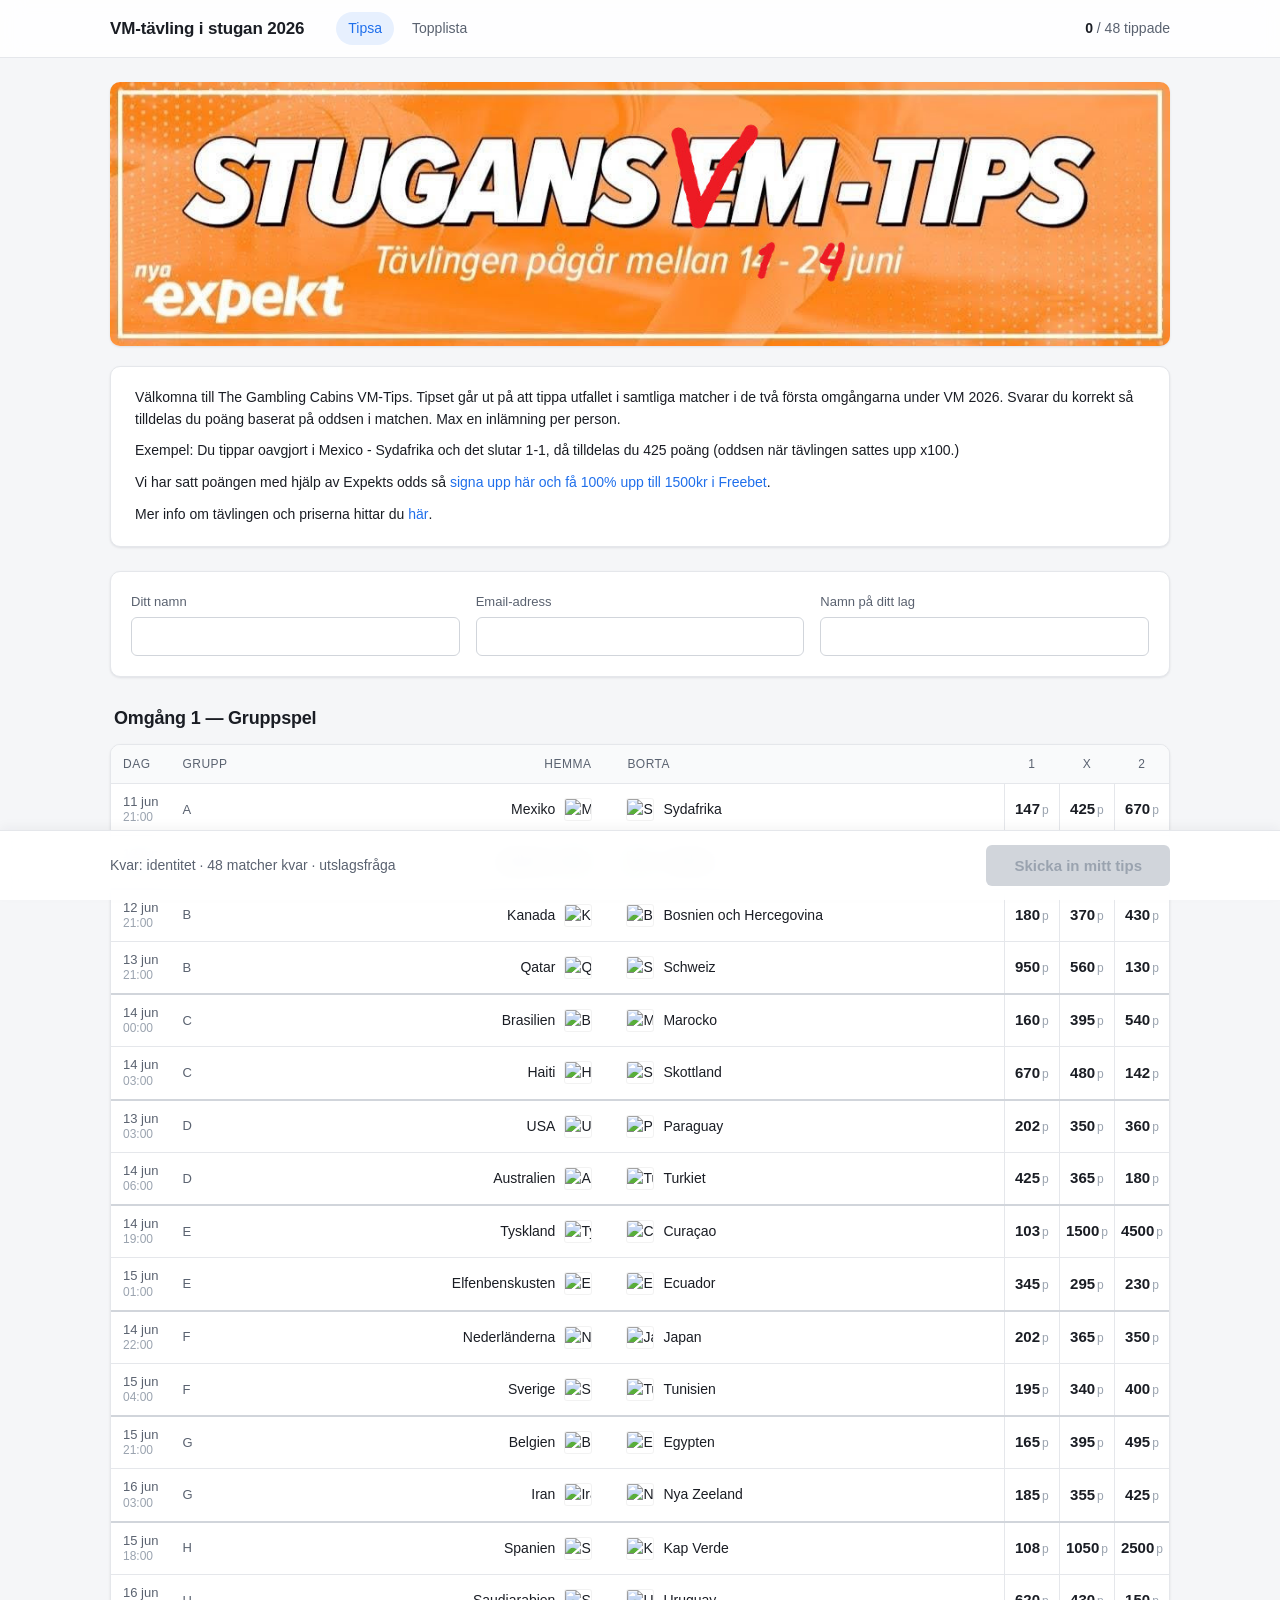
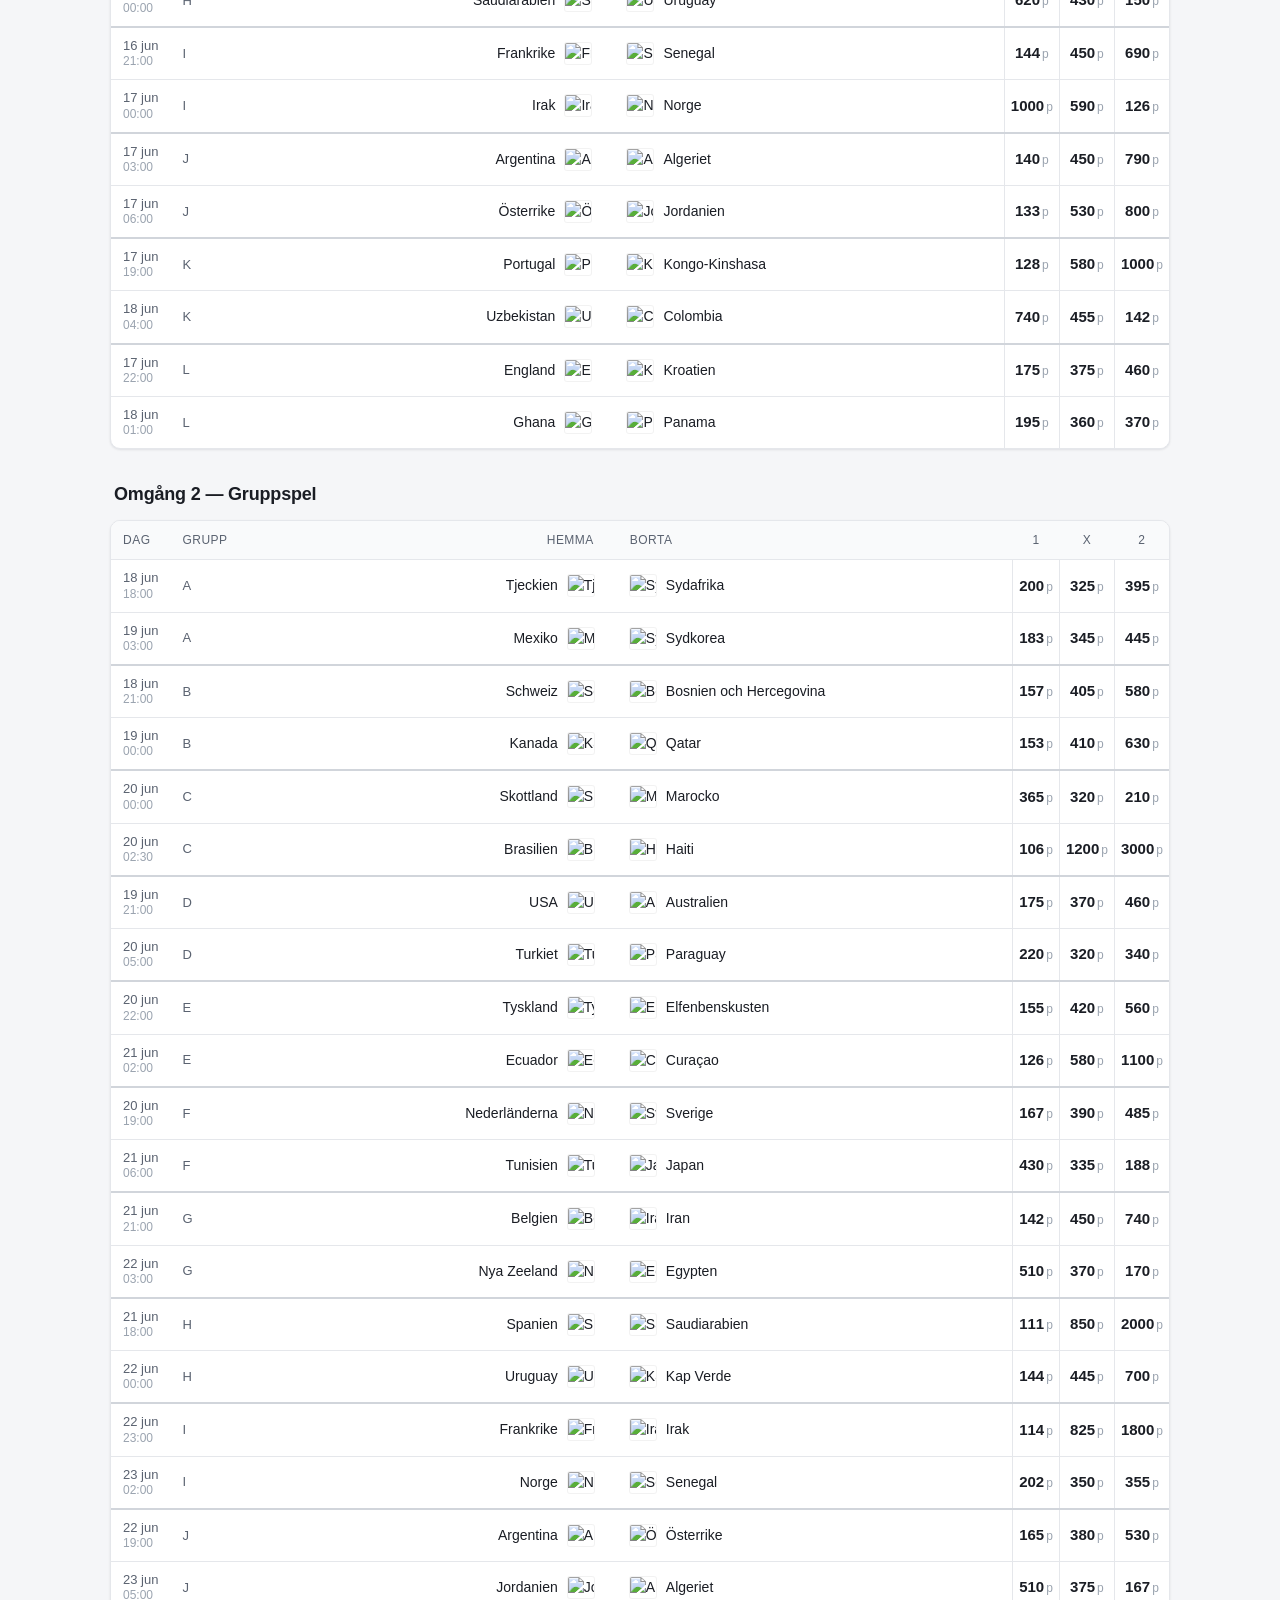
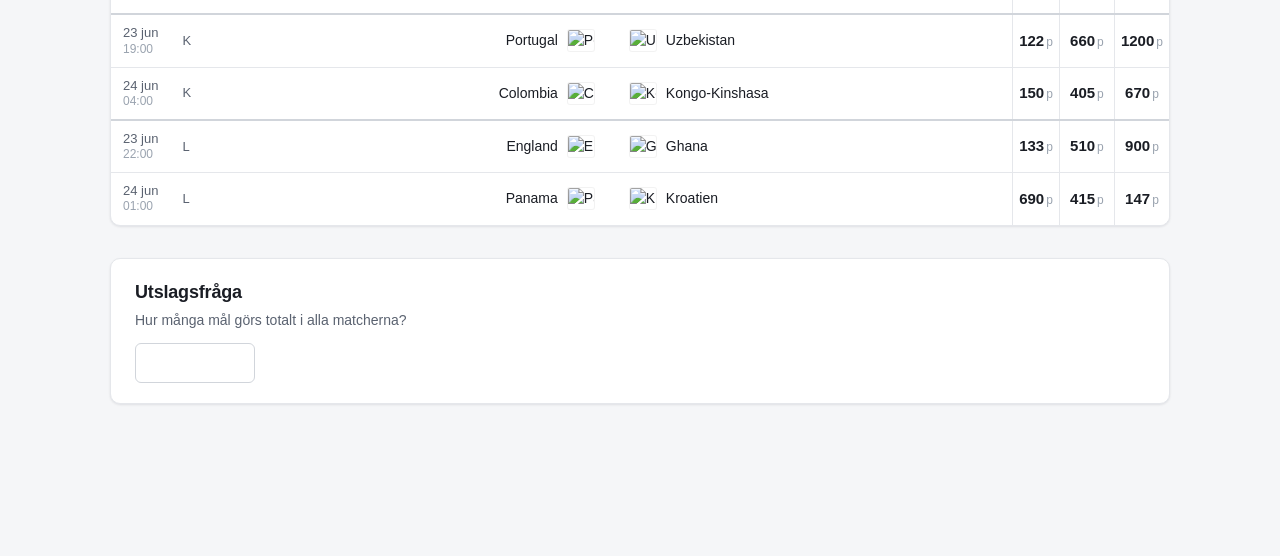
==== index.html @ 471c1090 "Återställ välkomsttext till din originalformulering + ta bort (ordinarie tid)" ====
<!doctype html>
<html lang="sv">
<head>
  <meta charset="utf-8">
  <meta name="viewport" content="width=device-width, initial-scale=1">
  <meta http-equiv="Cache-Control" content="no-cache, no-store, must-revalidate">
  <title>VM-tävling i stugan 2026</title>
  <link rel="stylesheet" href="css/styles.css">
</head>
<body>
  <header class="topbar">
    <div class="topbar-inner">
      <h1>VM-tävling i stugan 2026</h1>
      <nav class="nav-links">
        <a href="index.html" class="active">Tipsa</a>
        <a href="topplistan.html">Topplista</a>
      </nav>
      <div class="counter"><span id="picksCount">0</span> / 48 tippade</div>
    </div>
  </header>

  <main class="container">
    <a class="banner-link" href="http://gamblingcabin.se/go/expekt" target="_blank" rel="noopener">
      <img class="banner" src="img/banner.jpeg" alt="Stugans VM-tips — Tävlingen pågår 14-24 juni">
    </a>

    <section class="welcome">
      <p>Välkomna till The Gambling Cabins VM-Tips. Tipset går ut på att tippa utfallet i samtliga matcher i de två första omgångarna under VM 2026. Svarar du korrekt så tilldelas du poäng baserat på oddsen i matchen. Max en inlämning per person.</p>
      <p>Exempel: Du tippar oavgjort i Mexico - Sydafrika och det slutar 1-1, då tilldelas du 425 poäng (oddsen när tävlingen sattes upp x100.)</p>
      <p>Vi har satt poängen med hjälp av Expekts odds så <a href="http://gamblingcabin.se/go/expekt" target="_blank" rel="noopener">signa upp här och få 100% upp till 1500kr i Freebet</a>.</p>
      <p>Mer info om tävlingen och priserna hittar du <a href="https://gamblingcabin.se/vm-tipset-2026/" target="_blank" rel="noopener">här</a>.</p>
    </section>

    <section class="identity-card">
      <div class="field">
        <label for="name">Ditt namn</label>
        <input id="name" type="text" required autocomplete="name">
      </div>
      <div class="field">
        <label for="email">Email-adress</label>
        <input id="email" type="email" required autocomplete="email">
      </div>
      <div class="field">
        <label for="teamName">Namn på ditt lag</label>
        <input id="teamName" type="text" required>
      </div>
    </section>

    <section class="round">
      <h2>Omgång 1 — Gruppspel</h2>
      <div id="round1Container"></div>
    </section>

    <section class="round">
      <h2>Omgång 2 — Gruppspel</h2>
      <div id="round2Container"></div>
    </section>

    <section class="tiebreaker-card">
      <h2>Utslagsfråga</h2>
      <p>Hur många mål görs totalt i alla matcherna?</p>
      <input id="tieBreaker" type="number" min="0" max="500" step="1" inputmode="numeric" required>
    </section>

    <div id="statusMessage" class="status-message hidden" role="status"></div>
  </main>

  <footer class="submit-bar">
    <div class="submit-bar-inner">
      <span class="submit-hint" id="submitHint"></span>
      <button id="submitBtn" type="button" disabled>Skicka in mitt tips</button>
    </div>
  </footer>

  <script src="js/config.js"></script>
  <script src="js/odds.js"></script>
  <script src="js/matches.js"></script>
  <script src="js/flags.js"></script>
  <script src="js/form.js"></script>
</body>
</html>
---- css/styles.css ----
/* ============================================================
   VM-tipset 2026 — styles
   ============================================================ */

:root {
  --bg: #f5f6f8;
  --surface: #ffffff;
  --surface-muted: #f9fafb;
  --border: #e5e7eb;
  --border-strong: #d1d5db;
  --text: #1a1d24;
  --text-muted: #5a6270;
  --text-faint: #9aa3af;
  --accent: #1f6feb;
  --accent-hover: #1858c4;
  --accent-soft: #e7f0fe;
  --success: #1f7a4d;
  --success-soft: #e3f5eb;
  --error: #c0341c;
  --error-soft: #fde8e3;
  --shadow-sm: 0 1px 2px rgba(15, 23, 42, 0.04), 0 1px 3px rgba(15, 23, 42, 0.06);
  --shadow-md: 0 4px 10px rgba(15, 23, 42, 0.06), 0 2px 4px rgba(15, 23, 42, 0.04);
  --radius: 10px;
  --radius-sm: 6px;
}

* { box-sizing: border-box; }

html, body {
  margin: 0;
  padding: 0;
}

body {
  font-family: -apple-system, BlinkMacSystemFont, "Segoe UI", Roboto, "Helvetica Neue", Arial, sans-serif;
  background: var(--bg);
  color: var(--text);
  font-size: 15px;
  line-height: 1.5;
  -webkit-font-smoothing: antialiased;
  padding-bottom: 100px; /* space for sticky submit-bar */
}

h1, h2, h3 {
  font-weight: 600;
  letter-spacing: -0.01em;
  color: var(--text);
}

a { color: var(--accent); text-decoration: none; }
a:hover { text-decoration: underline; }

/* ---------- Topbar ---------- */

.topbar {
  position: sticky;
  top: 0;
  z-index: 100;
  background: rgba(255, 255, 255, 0.85);
  backdrop-filter: saturate(180%) blur(12px);
  -webkit-backdrop-filter: saturate(180%) blur(12px);
  border-bottom: 1px solid var(--border);
}

.topbar-inner {
  max-width: 1100px;
  margin: 0 auto;
  padding: 12px 20px;
  display: flex;
  align-items: center;
  gap: 24px;
}

.topbar h1 {
  font-size: 17px;
  margin: 0;
  flex-shrink: 0;
}

.nav-links {
  display: flex;
  gap: 6px;
  margin-left: 8px;
}

.nav-links a {
  display: inline-block;
  padding: 6px 12px;
  border-radius: 999px;
  color: var(--text-muted);
  font-size: 14px;
  font-weight: 500;
  text-decoration: none;
}

.nav-links a:hover {
  background: var(--surface-muted);
  color: var(--text);
}

.nav-links a.active {
  background: var(--accent-soft);
  color: var(--accent);
}

.counter {
  margin-left: auto;
  color: var(--text-muted);
  font-size: 14px;
  font-variant-numeric: tabular-nums;
  white-space: nowrap;
}

.counter #picksCount {
  font-weight: 600;
  color: var(--text);
}

/* ---------- Container ---------- */

.container {
  max-width: 1100px;
  margin: 0 auto;
  padding: 24px 20px;
}

.intro {
  color: var(--text-muted);
  font-size: 14px;
  margin: 0 0 20px;
}

/* ---------- Banner + välkomstkort ---------- */

.banner-link {
  display: block;
  margin: 0 0 20px;
  border-radius: var(--radius);
  overflow: hidden;
  box-shadow: var(--shadow-sm);
  transition: transform 0.15s, box-shadow 0.15s;
}

.banner-link:hover {
  text-decoration: none;
  box-shadow: var(--shadow-md);
  transform: translateY(-1px);
}

.banner {
  display: block;
  width: 100%;
  height: auto;
}

.welcome {
  background: var(--surface);
  border: 1px solid var(--border);
  border-radius: var(--radius);
  padding: 20px 24px;
  margin-bottom: 24px;
  box-shadow: var(--shadow-sm);
  font-size: 14px;
  line-height: 1.55;
}

.welcome p {
  margin: 0 0 10px;
  color: var(--text);
}

.welcome p:last-child {
  margin-bottom: 0;
}

.welcome a {
  font-weight: 500;
}

@media (max-width: 640px) {
  .welcome {
    padding: 16px;
    font-size: 13px;
  }

  .banner-link {
    margin-bottom: 16px;
  }
}

/* ---------- Identity card ---------- */

.identity-card {
  background: var(--surface);
  border: 1px solid var(--border);
  border-radius: var(--radius);
  padding: 20px;
  margin-bottom: 28px;
  display: grid;
  grid-template-columns: repeat(3, 1fr);
  gap: 16px;
  box-shadow: var(--shadow-sm);
}

.field {
  display: flex;
  flex-direction: column;
  gap: 6px;
}

.field label {
  font-size: 13px;
  font-weight: 500;
  color: var(--text-muted);
}

.field input {
  padding: 10px 12px;
  font-size: 15px;
  border: 1px solid var(--border-strong);
  border-radius: var(--radius-sm);
  background: var(--surface);
  font-family: inherit;
  color: var(--text);
  transition: border-color 0.15s, box-shadow 0.15s;
}

.field input:focus {
  outline: none;
  border-color: var(--accent);
  box-shadow: 0 0 0 3px var(--accent-soft);
}

/* ---------- Rounds ---------- */

.round {
  margin-bottom: 32px;
}

.round h2 {
  font-size: 18px;
  margin: 0 0 12px;
  padding-left: 4px;
}

.match-table-wrapper {
  background: var(--surface);
  border: 1px solid var(--border);
  border-radius: var(--radius);
  overflow: hidden;
  box-shadow: var(--shadow-sm);
}

.match-table {
  width: 100%;
  border-collapse: collapse;
  font-size: 14px;
}

.match-table thead {
  background: var(--surface-muted);
  border-bottom: 1px solid var(--border);
}

.match-table th {
  text-align: left;
  font-weight: 500;
  font-size: 12px;
  text-transform: uppercase;
  letter-spacing: 0.04em;
  color: var(--text-muted);
  padding: 10px 12px;
  white-space: nowrap;
}

.match-table th.col-pick {
  text-align: center;
  width: 88px;
}

.match-table th.col-date { width: 70px; }
.match-table th.col-group { width: 56px; }
.match-table th.col-home { text-align: right; padding-right: 18px; }
.match-table th.col-away { text-align: left; padding-left: 18px; }

.match-table tbody tr {
  border-top: 1px solid var(--border);
  transition: background-color 0.1s;
}

.match-table tbody tr:first-child {
  border-top: none;
}

.match-table tbody tr.group-break {
  border-top: 2px solid var(--border-strong);
}

.match-table tbody tr:hover {
  background: var(--surface-muted);
}

.match-table tbody tr.picked {
  background: rgba(31, 111, 235, 0.02);
}

.match-table td {
  padding: 10px 12px;
  vertical-align: middle;
}

.match-table .date {
  color: var(--text-muted);
  font-size: 13px;
  white-space: nowrap;
  line-height: 1.25;
}

.match-table .date .d-day {
  display: block;
}

.match-table .date .d-time {
  display: block;
  font-size: 12px;
  color: var(--text-faint);
  font-variant-numeric: tabular-nums;
}

.match-table .group {
  color: var(--text-muted);
  font-weight: 500;
  font-size: 13px;
}

.match-table .home, .match-table .away {
  white-space: nowrap;
  font-weight: 500;
  width: 50%;
}

.match-table .home {
  text-align: right;
  padding-right: 18px;
}

.match-table .home-inner {
  display: inline-flex;
  align-items: center;
  gap: 10px;
}

.match-table .away {
  text-align: left;
  padding-left: 18px;
}

.match-table .away-inner {
  display: inline-flex;
  align-items: center;
  gap: 10px;
}

.match-table .flag {
  width: 26px;
  height: auto;
  border-radius: 2px;
  box-shadow: 0 0 0 1px rgba(0, 0, 0, 0.05);
  flex-shrink: 0;
}

/* Pick cells (1/X/2 with points) */

.match-table .pick {
  text-align: center;
  cursor: pointer;
  user-select: none;
  width: 86px;
  height: 52px;
  background: var(--surface);
  border-left: 1px solid var(--border);
  transition: background-color 0.12s, color 0.12s, transform 0.06s;
  position: relative;
  padding: 6px;
}

@media (hover: hover) {
  .match-table .pick:hover {
    background: var(--accent-soft);
  }

  .match-table .pick.selected:hover {
    background: var(--accent-hover);
  }
}

.match-table .pick:focus-visible {
  outline: none;
  box-shadow: inset 0 0 0 2px var(--accent);
}

.match-table .pick .points {
  font-weight: 600;
  font-size: 15px;
  font-variant-numeric: tabular-nums;
  color: var(--text);
}

.match-table .pick .unit {
  font-size: 12px;
  color: var(--text-faint);
  margin-left: 2px;
}

.match-table .pick.selected {
  background: var(--accent);
  color: white;
}

.match-table .pick.selected .points,
.match-table .pick.selected .unit {
  color: white;
}

.match-table .pick.selected::after {
  content: "✓";
  position: absolute;
  top: 4px;
  right: 6px;
  font-size: 11px;
  opacity: 0.9;
}

/* ---------- Tiebreaker ---------- */

.tiebreaker-card {
  background: var(--surface);
  border: 1px solid var(--border);
  border-radius: var(--radius);
  padding: 20px 24px;
  margin-bottom: 28px;
  box-shadow: var(--shadow-sm);
}

.tiebreaker-card h2 {
  font-size: 18px;
  margin: 0 0 4px;
}

.tiebreaker-card p {
  color: var(--text-muted);
  margin: 0 0 12px;
  font-size: 14px;
}

.tiebreaker-card input {
  width: 120px;
  padding: 10px 12px;
  font-size: 16px;
  border: 1px solid var(--border-strong);
  border-radius: var(--radius-sm);
  font-family: inherit;
  font-variant-numeric: tabular-nums;
}

.tiebreaker-card input:focus {
  outline: none;
  border-color: var(--accent);
  box-shadow: 0 0 0 3px var(--accent-soft);
}

/* ---------- Status message ---------- */

.status-message {
  padding: 14px 16px;
  border-radius: var(--radius);
  font-size: 14px;
  margin-bottom: 20px;
  border: 1px solid transparent;
}

.status-message.hidden {
  display: none;
}

.status-message.success {
  background: var(--success-soft);
  border-color: rgba(31, 122, 77, 0.2);
  color: var(--success);
}

.status-message.error {
  background: var(--error-soft);
  border-color: rgba(192, 52, 28, 0.2);
  color: var(--error);
}

/* ---------- Submit bar (sticky bottom) ---------- */

.submit-bar {
  position: fixed;
  bottom: 0;
  left: 0;
  right: 0;
  background: rgba(255, 255, 255, 0.92);
  backdrop-filter: saturate(180%) blur(12px);
  -webkit-backdrop-filter: saturate(180%) blur(12px);
  border-top: 1px solid var(--border);
  z-index: 100;
  box-shadow: 0 -4px 10px rgba(15, 23, 42, 0.04);
}

.submit-bar-inner {
  max-width: 1100px;
  margin: 0 auto;
  padding: 14px 20px;
  display: flex;
  align-items: center;
  gap: 16px;
}

.submit-hint {
  flex: 1;
  font-size: 14px;
  color: var(--text-muted);
}

.submit-hint.ready {
  color: var(--success);
  font-weight: 500;
}

#submitBtn {
  padding: 12px 28px;
  background: var(--accent);
  color: white;
  border: none;
  border-radius: var(--radius-sm);
  font-size: 15px;
  font-weight: 600;
  font-family: inherit;
  cursor: pointer;
  transition: background-color 0.15s, transform 0.06s;
  white-space: nowrap;
}

#submitBtn:hover:not(:disabled) {
  background: var(--accent-hover);
}

#submitBtn:active:not(:disabled) {
  transform: translateY(1px);
}

#submitBtn:disabled {
  background: var(--border-strong);
  color: var(--text-faint);
  cursor: not-allowed;
}

/* ---------- Leaderboard (Excel-stil med sticky-kolumner) ---------- */

.container--wide {
  max-width: 1600px;
}

.lb-card {
  background: var(--surface);
  border: 1px solid var(--border);
  border-radius: var(--radius);
  box-shadow: var(--shadow-sm);
  overflow: hidden;
}

.lb-card-header {
  display: flex;
  align-items: flex-start;
  justify-content: space-between;
  gap: 16px;
  padding: 20px 24px;
  border-bottom: 1px solid var(--border);
  flex-wrap: wrap;
}

.lb-card-header h2 {
  margin: 0 0 4px;
  font-size: 20px;
}

.lb-subtitle {
  margin: 0;
  font-size: 13px;
  color: var(--text-muted);
}

.lb-card-actions {
  display: flex;
  align-items: center;
  gap: 16px;
  flex-wrap: wrap;
}

.lb-legend {
  display: flex;
  gap: 12px;
  font-size: 12px;
  color: var(--text-muted);
}

.lb-legend-item {
  display: inline-flex;
  align-items: center;
  gap: 4px;
}

.legend-bar {
  display: inline-block;
  width: 8px;
  height: 12px;
  border-radius: 1px;
}

.legend-bar.b1 { background: #2ea043; }
.legend-bar.bx { background: #3a3a3a; }
.legend-bar.b2 { background: #f59f00; }

.refresh-btn {
  background: var(--surface-muted);
  border: 1px solid var(--border);
  border-radius: var(--radius-sm);
  padding: 8px 14px;
  font-size: 13px;
  font-family: inherit;
  cursor: pointer;
  color: var(--text);
  transition: background-color 0.12s;
}

.refresh-btn:hover {
  background: var(--accent-soft);
  color: var(--accent);
  border-color: var(--accent);
}

.leaderboard-status {
  padding: 12px 24px;
  background: var(--surface-muted);
  color: var(--text-muted);
  font-size: 14px;
  border-bottom: 1px solid var(--border);
}

.leaderboard-status.hidden {
  display: none;
}

.leaderboard-status.error {
  background: var(--error-soft);
  color: var(--error);
}

/* Loading-state (visas tills första fetch är klar) */
.lb-loading {
  display: flex;
  align-items: center;
  justify-content: center;
  gap: 12px;
  padding: 48px 24px;
  color: var(--text-muted);
  font-size: 14px;
}

.lb-loading.hidden {
  display: none;
}

.lb-spinner {
  display: inline-block;
  width: 22px;
  height: 22px;
  border: 2px solid var(--border-strong);
  border-top-color: var(--accent);
  border-radius: 50%;
  animation: lb-spin 0.7s linear infinite;
}

@keyframes lb-spin {
  to { transform: rotate(360deg); }
}

.lb-table-wrapper {
  overflow: auto;
  max-width: 100%;
  max-height: calc(100vh - 180px);
}

.lb-table {
  border-collapse: separate;
  border-spacing: 0;
  font-size: 12px;
  font-variant-numeric: tabular-nums;
}

.lb-table th,
.lb-table td {
  padding: 6px 10px;
  white-space: nowrap;
  border-bottom: 1px solid var(--border);
  background: var(--surface);
}

.lb-table thead th {
  border-bottom: 2px solid var(--border-strong);
  vertical-align: bottom;
  position: sticky;
  top: 0;
  z-index: 3;
  background: var(--surface-muted);
}

/* Sticky columns (horisontell stickiness inom wrapper) */
.lb-table .sticky-col {
  position: sticky;
  background: var(--surface);
  z-index: 2;
}

/* Corner cells: sticky både vertikalt OCH horisontellt — högsta z-index */
.lb-table thead .sticky-col {
  background: var(--surface-muted);
  z-index: 4;
}

.lb-table .col-rank {
  left: 0;
  width: 50px;
  min-width: 50px;
  max-width: 50px;
  text-align: right;
  font-weight: 600;
  color: var(--text-muted);
  font-size: 11px;
  text-transform: uppercase;
  letter-spacing: 0.04em;
}

.lb-table .col-name {
  left: 50px;
  width: 180px;
  min-width: 180px;
  max-width: 180px;
  text-align: left;
  font-size: 11px;
  text-transform: uppercase;
  letter-spacing: 0.04em;
  color: var(--text-muted);
  font-weight: 500;
}

.lb-table .col-points {
  left: 230px;
  width: 80px;
  min-width: 80px;
  max-width: 80px;
  text-align: center;
  font-size: 11px;
  text-transform: uppercase;
  letter-spacing: 0.04em;
  color: var(--text-muted);
  font-weight: 500;
}

.lb-table .col-next {
  left: 310px;
  width: 170px;
  min-width: 170px;
  max-width: 170px;
  border-right: 2px solid var(--border-strong);
  text-align: left;
  font-size: 11px;
  text-transform: uppercase;
  letter-spacing: 0.04em;
  color: var(--text-muted);
  font-weight: 500;
}

/* Tbody sticky cells (override för body-cells) */
.lb-table tbody .sticky-col {
  font-weight: 500;
  font-size: 13px;
  text-transform: none;
  letter-spacing: 0;
  color: var(--text);
}

.lb-table tbody .rank {
  font-weight: 700;
  color: var(--text);
  text-align: right;
}

.lb-table tbody .name {
  font-weight: 600;
  color: var(--text);
  font-size: 13px;
}

.lb-table tbody .points {
  font-weight: 700;
  color: var(--text);
  font-size: 14px;
  text-align: center;
}

.lb-table tbody .next {
  color: var(--text);
  font-size: 12px;
  border-right: 2px solid var(--border-strong);
}

/* Match columns */
.lb-table .match-col {
  width: 110px;
  min-width: 110px;
  max-width: 110px;
  text-align: center;
  vertical-align: bottom;
  padding-bottom: 6px;
}

.lb-table .match-bars {
  display: flex;
  align-items: flex-end;
  justify-content: center;
  gap: 4px;
  height: 36px;
  margin-bottom: 2px;
}

.lb-table .match-bars .b {
  width: 18px;
  min-height: 1px;
  background: #ccc;
  border-radius: 2px 2px 0 0;
}

.lb-table .match-bars .b1 { background: #2ea043; }
.lb-table .match-bars .bx { background: #3a3a3a; }
.lb-table .match-bars .b2 { background: #f59f00; }

.lb-table .match-bar-labels {
  display: flex;
  justify-content: center;
  gap: 4px;
  font-size: 10px;
  font-variant-numeric: tabular-nums;
  color: var(--text-muted);
  margin-bottom: 4px;
}

.lb-table .match-bar-labels span {
  width: 18px;
  text-align: center;
}

.lb-table .match-name {
  font-size: 11px;
  font-weight: 600;
  color: var(--text);
  white-space: nowrap;
  overflow: hidden;
  text-overflow: ellipsis;
}

.lb-table tbody .match-cell {
  text-align: center;
  font-size: 11px;
  color: var(--text);
  border-left: 1px solid var(--border);
}

.lb-table tbody .match-cell.correct {
  background: #d4edda;
  color: #155724;
}

.lb-table tbody .match-cell.wrong {
  background: #f8d7da;
  color: #721c24;
}

.lb-table tbody tr.empty td.empty-cell {
  text-align: center;
  padding: 32px 12px;
  color: var(--text-muted);
  background: var(--surface);
  position: static;
}

/* ---------- Responsive: Tablet (≤ 768px) ---------- */

@media (max-width: 768px) {
  .topbar-inner {
    flex-wrap: wrap;
    gap: 12px;
  }

  .topbar h1 {
    font-size: 15px;
  }

  .nav-links a {
    padding: 5px 10px;
    font-size: 13px;
  }

  .counter {
    font-size: 13px;
    width: 100%;
    margin-left: 0;
    text-align: right;
  }

  .container {
    padding: 16px 12px;
  }

  .identity-card {
    grid-template-columns: 1fr;
    padding: 16px;
  }

  .match-table {
    font-size: 13px;
  }

  .match-table th,
  .match-table td {
    padding: 8px 6px;
  }

  .match-table .pick {
    width: 64px;
    height: 48px;
  }

  .match-table .home,
  .match-table .away {
    gap: 6px;
  }

  .match-table .flag {
    width: 22px;
  }

  .match-table th.col-pick {
    width: 64px;
  }

  .submit-bar-inner {
    padding: 10px 12px;
  }

  .submit-hint {
    font-size: 12px;
  }

  #submitBtn {
    padding: 10px 18px;
    font-size: 14px;
  }

  .leaderboard-card {
    padding: 16px;
  }

  /* Topplistan: krympa sticky-kolumnerna, dölj "Nästa match" på mobil */
  .container--wide {
    padding: 12px 8px;
  }

  .lb-card-header {
    padding: 14px 16px;
  }

  .lb-card-header h2 { font-size: 17px; }
  .lb-subtitle { font-size: 12px; }
  .lb-legend { font-size: 11px; gap: 8px; }

  .lb-table .col-rank {
    width: 34px;
    min-width: 34px;
    max-width: 34px;
    padding: 6px 4px;
  }

  .lb-table .col-name {
    left: 34px;
    width: 108px;
    min-width: 108px;
    max-width: 108px;
    padding: 6px 6px;
  }

  .lb-table .col-points {
    left: 142px;
    width: 52px;
    min-width: 52px;
    max-width: 52px;
    padding: 6px 4px;
    border-right: 2px solid var(--border-strong);
  }

  .lb-table .col-next {
    display: none;
  }

  .lb-table tbody .name {
    font-size: 12px;
    white-space: normal;
    line-height: 1.25;
  }

  .lb-table tbody .points { font-size: 13px; }
  .lb-table tbody .rank { font-size: 12px; }

  .lb-table .match-col {
    width: 86px;
    min-width: 86px;
    max-width: 86px;
  }

  .lb-table .match-bars { height: 28px; gap: 3px; }
  .lb-table .match-bars .b { width: 14px; }
  .lb-table .match-bar-labels { gap: 3px; font-size: 9px; }
  .lb-table .match-bar-labels span { width: 14px; }
  .lb-table .match-name { font-size: 10px; }
  .lb-table tbody .match-cell { font-size: 10px; padding: 4px 4px; }
}

/* ---------- Responsive: Phone (≤ 640px) — card-layout för matcher ---------- */

@media (max-width: 640px) {
  body {
    padding-bottom: 96px;
  }

  .topbar-inner {
    padding: 10px 14px;
    gap: 8px 12px;
  }

  .topbar h1 {
    font-size: 15px;
    line-height: 1.25;
    flex: 1 1 auto;
  }

  .nav-links {
    margin-left: 0;
  }

  .counter {
    font-size: 12px;
  }

  .container {
    padding: 16px 12px;
  }

  .intro {
    font-size: 13px;
    margin-bottom: 16px;
  }

  .round {
    margin-bottom: 24px;
  }

  .round h2 {
    font-size: 16px;
    margin-bottom: 10px;
  }

  /* Card-layout: gör om varje matchrad till ett kort */
  .match-table-wrapper {
    overflow: visible;
    background: transparent;
    border: 0;
    border-radius: 0;
    box-shadow: none;
  }

  .match-table {
    border-collapse: separate;
    border-spacing: 0;
    font-size: 14px;
  }

  .match-table thead {
    display: none;
  }

  .match-table,
  .match-table tbody {
    display: block;
    width: 100%;
  }

  .match-table tbody tr {
    display: grid;
    grid-template-columns: repeat(6, 1fr);
    grid-template-areas:
      "date date date date date  group"
      "home home home away away  away"
      "p1   p1   pX   pX   p2    p2";
    column-gap: 4px;
    row-gap: 8px;
    padding: 10px 12px;
    margin-bottom: 8px;
    background: var(--surface);
    border: 1px solid var(--border);
    border-radius: var(--radius);
    box-shadow: var(--shadow-sm);
  }

  .match-table tbody tr:first-child,
  .match-table tbody tr.group-break {
    border-top: 1px solid var(--border);
  }

  .match-table tbody tr.group-break {
    margin-top: 16px;
  }

  .match-table tbody tr:hover,
  .match-table tbody tr.picked {
    background: var(--surface);
  }

  .match-table tbody tr.picked {
    border-color: var(--accent);
    background: rgba(31, 111, 235, 0.03);
  }

  .match-table td {
    display: block;
    padding: 0;
    border: 0;
    border-left: 0;
  }

  .match-table .date {
    grid-area: date;
    color: var(--text-muted);
    font-size: 13px;
    line-height: 1.3;
  }

  .match-table .date .d-day {
    display: inline;
    font-weight: 600;
    color: var(--text);
  }

  .match-table .date .d-time {
    display: inline;
    margin-left: 8px;
    color: var(--text-muted);
    font-size: 13px;
  }

  .match-table .group {
    grid-area: group;
    align-self: center;
    justify-self: end;
    font-size: 11px;
    color: var(--text-muted);
    background: var(--surface-muted);
    padding: 2px 8px;
    border-radius: 999px;
    white-space: nowrap;
  }

  .match-table .group::before {
    content: "Grupp ";
  }

  .match-table .home,
  .match-table .away {
    padding: 0;
    width: auto;
    white-space: normal;
    font-weight: 500;
    font-size: 13px;
    display: flex;
    align-items: center;
    min-width: 0;
  }

  .match-table .home {
    grid-area: home;
    justify-content: flex-start;
  }

  .match-table .away {
    grid-area: away;
    justify-content: flex-end;
  }

  .match-table .home-inner,
  .match-table .away-inner {
    display: inline-flex;
    align-items: center;
    gap: 6px;
    flex-wrap: nowrap;
    flex-direction: row-reverse;
    min-width: 0;
  }

  .match-table .team-name {
    white-space: normal;
    word-break: break-word;
    line-height: 1.2;
  }

  .match-table .flag {
    width: 20px;
    flex-shrink: 0;
  }

  /* Pick-celler placeras i botten av kortet, inline-layout */
  .match-table tr > td.pick:nth-child(5) { grid-area: p1; }
  .match-table tr > td.pick:nth-child(6) { grid-area: pX; }
  .match-table tr > td.pick:nth-child(7) { grid-area: p2; }

  .match-table .pick {
    width: auto;
    height: auto;
    min-height: 36px;
    padding: 6px 8px;
    border: 1px solid var(--border);
    border-radius: var(--radius-sm);
    background: var(--surface-muted);
    display: flex;
    flex-direction: row;
    align-items: center;
    justify-content: center;
    gap: 0;
    white-space: nowrap;
  }

  /* Utfall (1/X/2) stort + fett, vertikal divider, sedan poäng som meta */
  .match-table .pick::before {
    content: attr(data-choice);
    font-size: 15px;
    font-weight: 700;
    color: var(--text);
    padding-right: 8px;
    margin-right: 8px;
    border-right: 1px solid var(--border-strong);
    line-height: 1;
  }

  .match-table .pick .points {
    font-size: 12px;
    font-weight: 500;
    color: var(--text-muted);
  }

  .match-table .pick .unit {
    font-size: 11px;
    color: var(--text-faint);
    margin-left: 2px;
  }

  .match-table .pick.selected {
    border-color: var(--accent);
  }

  .match-table .pick.selected::before {
    color: white;
    border-right-color: rgba(255, 255, 255, 0.4);
  }

  .match-table .pick.selected .points,
  .match-table .pick.selected .unit {
    color: rgba(255, 255, 255, 0.85);
  }

  /* Kryssmarkering är onödig när hela cellen är blå */
  .match-table .pick.selected::after {
    display: none;
  }

  /* Tiebreaker, status, submit-bar */
  .tiebreaker-card {
    padding: 16px;
  }

  .tiebreaker-card h2 {
    font-size: 16px;
  }

  .tiebreaker-card p {
    font-size: 13px;
  }

  .tiebreaker-card input {
    width: 100%;
    max-width: 160px;
  }

  .submit-bar-inner {
    padding: 10px 12px;
    gap: 10px;
  }

  .submit-hint {
    font-size: 12px;
    line-height: 1.35;
  }

  #submitBtn {
    padding: 10px 16px;
    font-size: 14px;
  }

  /* Topplistan på mobil — dölj sekundära kolumner, kompaktare layout */
  .leaderboard-card {
    padding: 12px;
  }

  .leaderboard-header h2 {
    font-size: 17px;
  }

  .refresh-btn {
    padding: 6px 10px;
    font-size: 12px;
  }

  .leaderboard-table {
    font-size: 13px;
  }

  .leaderboard-table th,
  .leaderboard-table td {
    padding: 10px 8px;
  }

  .leaderboard-table th.col-tiebreak,
  .leaderboard-table th.col-dev,
  .leaderboard-table tbody td.tiebreak,
  .leaderboard-table tbody td.dev {
    display: none;
  }

  .leaderboard-table .rank {
    width: 40px;
    padding-right: 4px;
  }

  .leaderboard-table .team {
    font-weight: 600;
    color: var(--text);
  }

  .leaderboard-table .name {
    color: var(--text-muted);
    font-size: 12px;
  }

  .leaderboard-table .points {
    font-size: 15px;
  }
}

/* ---------- Responsive: Small phone (≤ 380px) — extra trångt ---------- */

@media (max-width: 380px) {
  .topbar h1 {
    font-size: 14px;
    flex: 1 1 100%;
  }

  .counter {
    width: 100%;
    text-align: left;
  }

  .match-table tbody tr {
    padding: 10px;
    gap: 6px;
  }

  .match-table .pick {
    min-height: 48px;
  }

  .match-table .flag {
    width: 20px;
  }

  /* På riktigt små telefoner: dölj även Namn-kolumnen i topplistan */
  .leaderboard-table th.col-name,
  .leaderboard-table tbody td.name {
    display: none;
  }
}
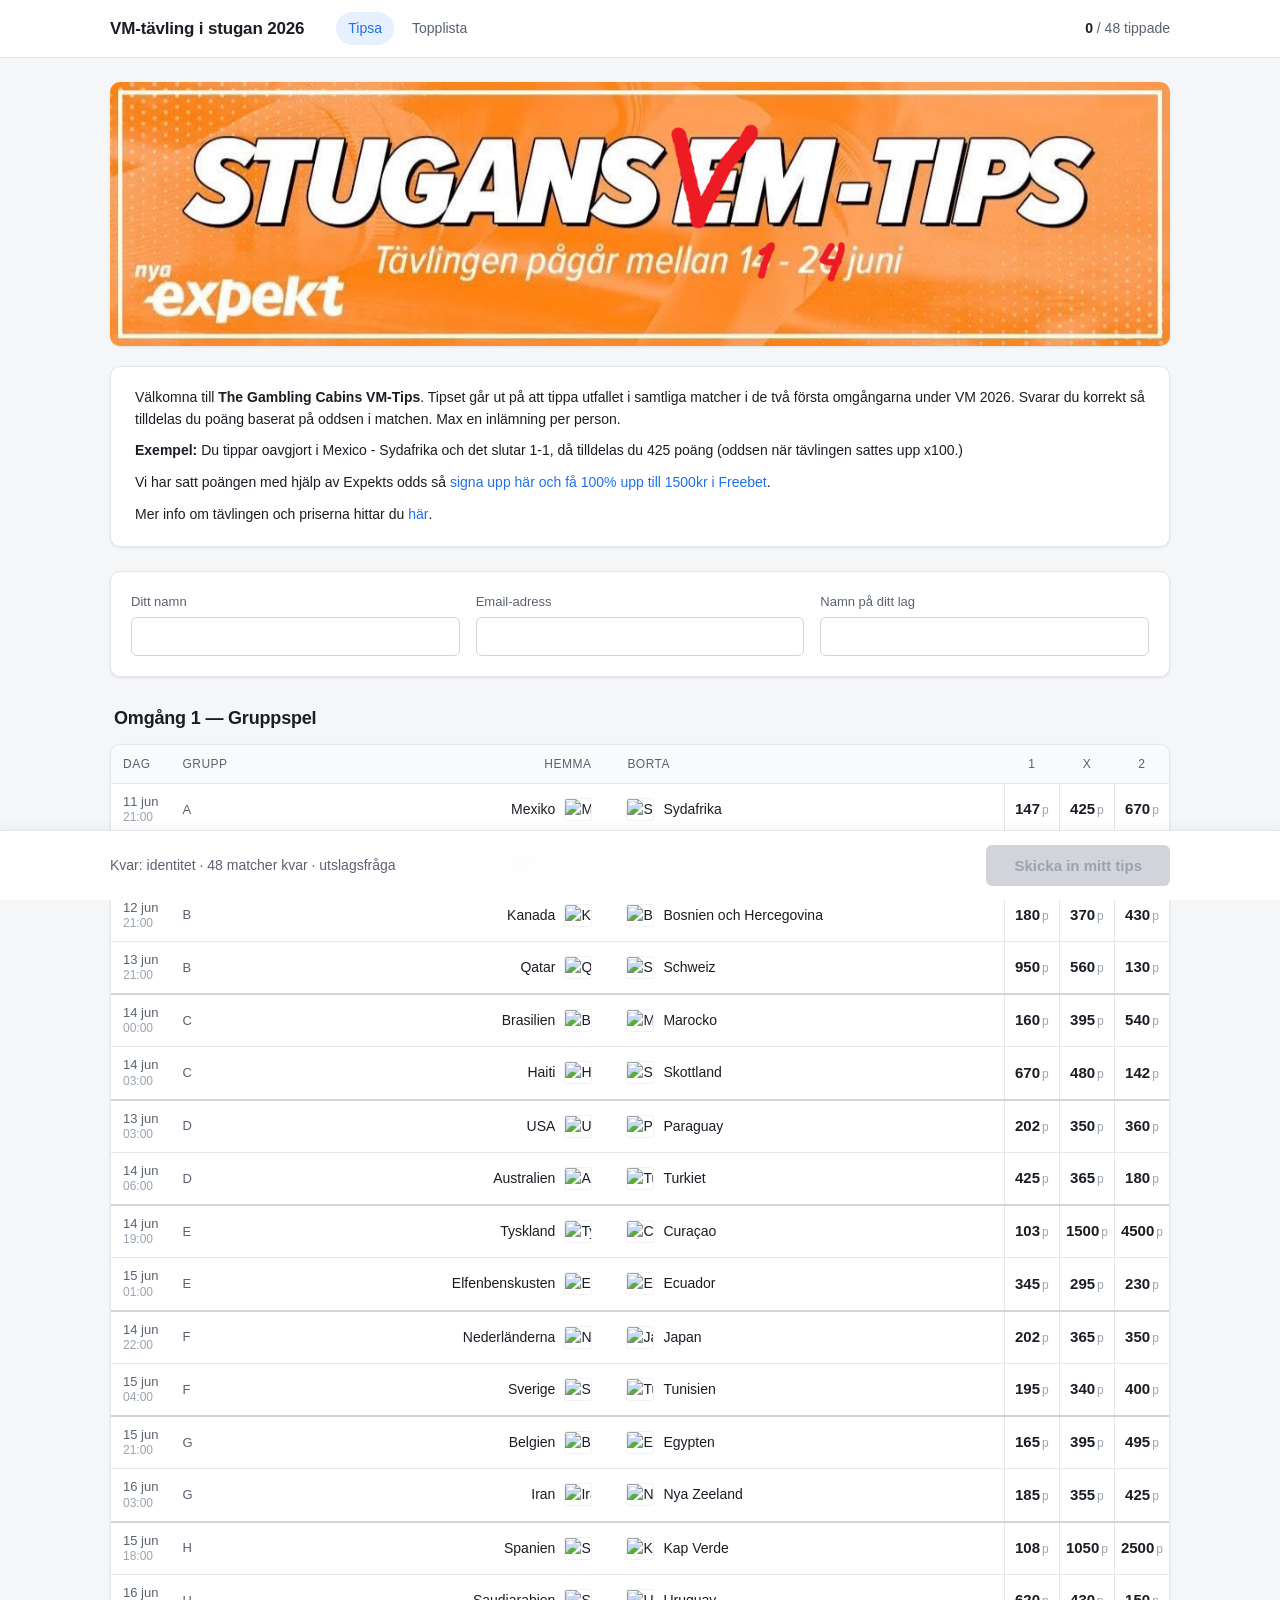
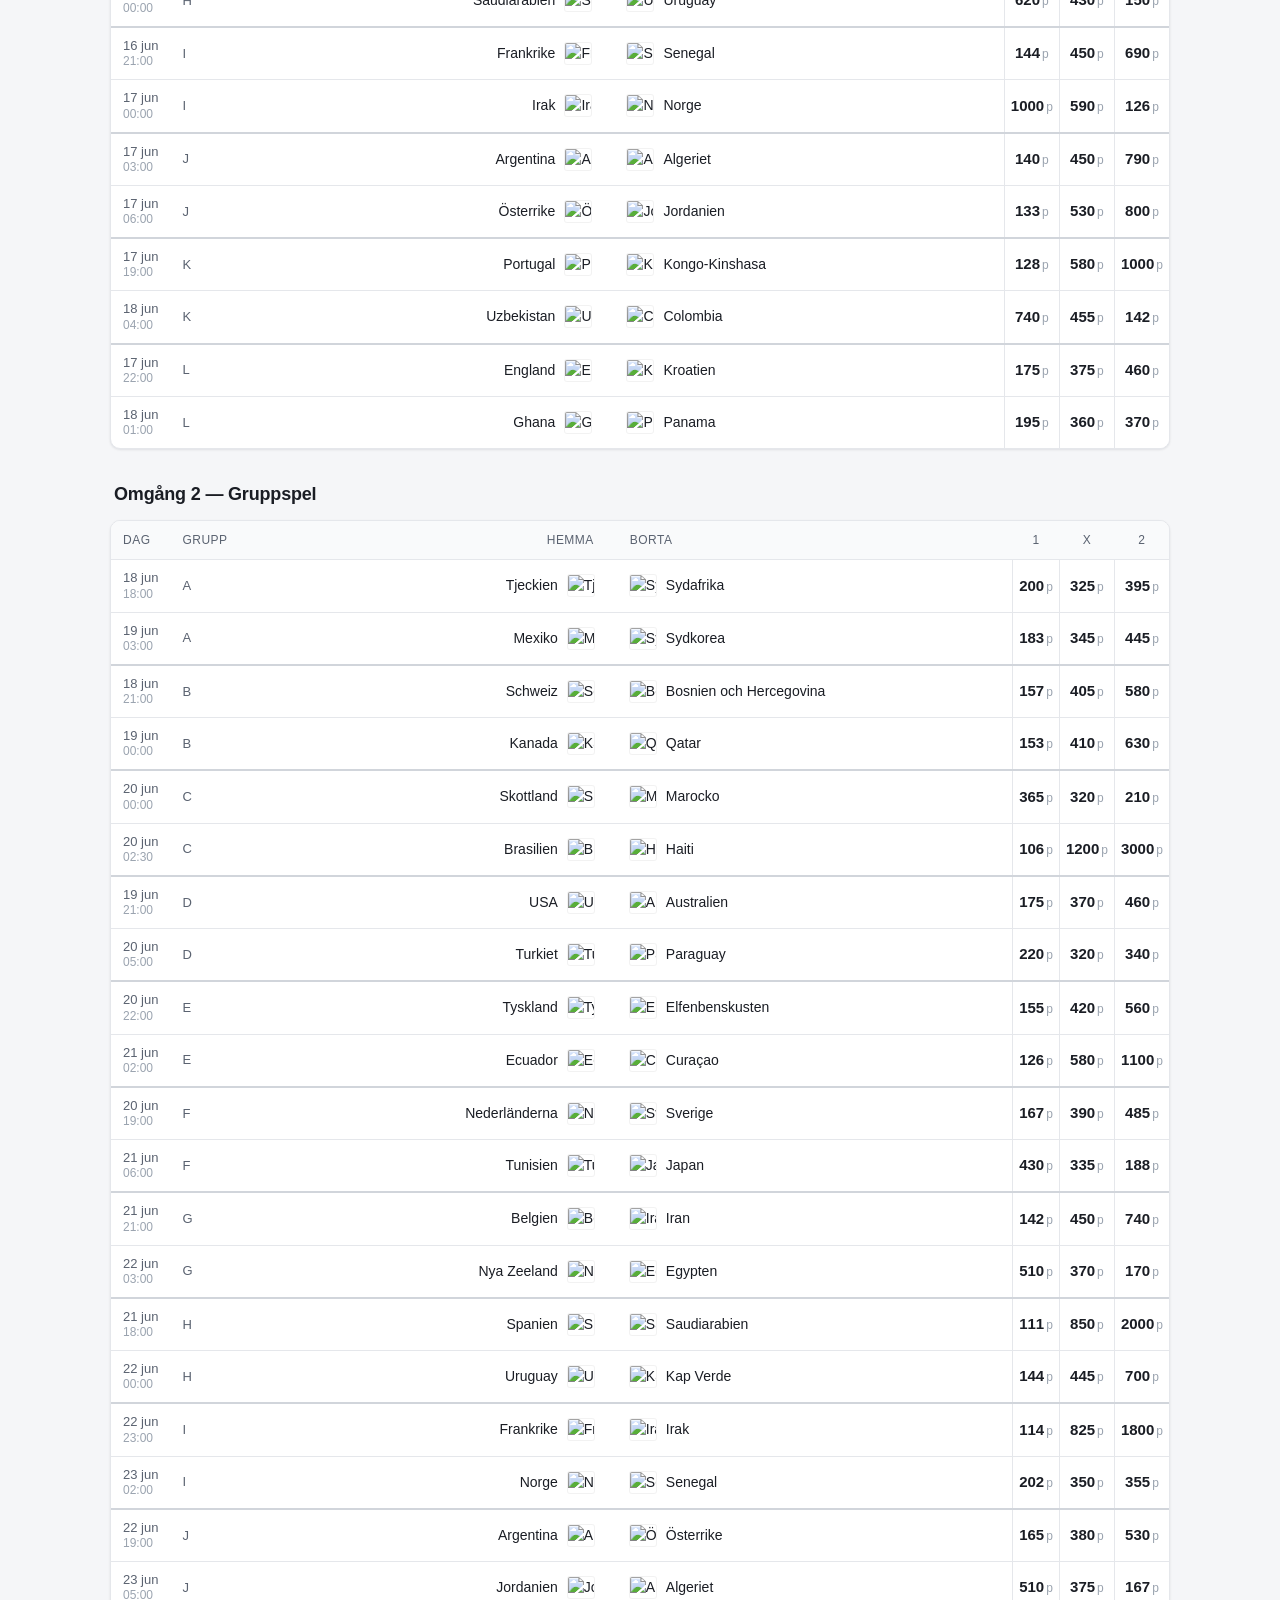
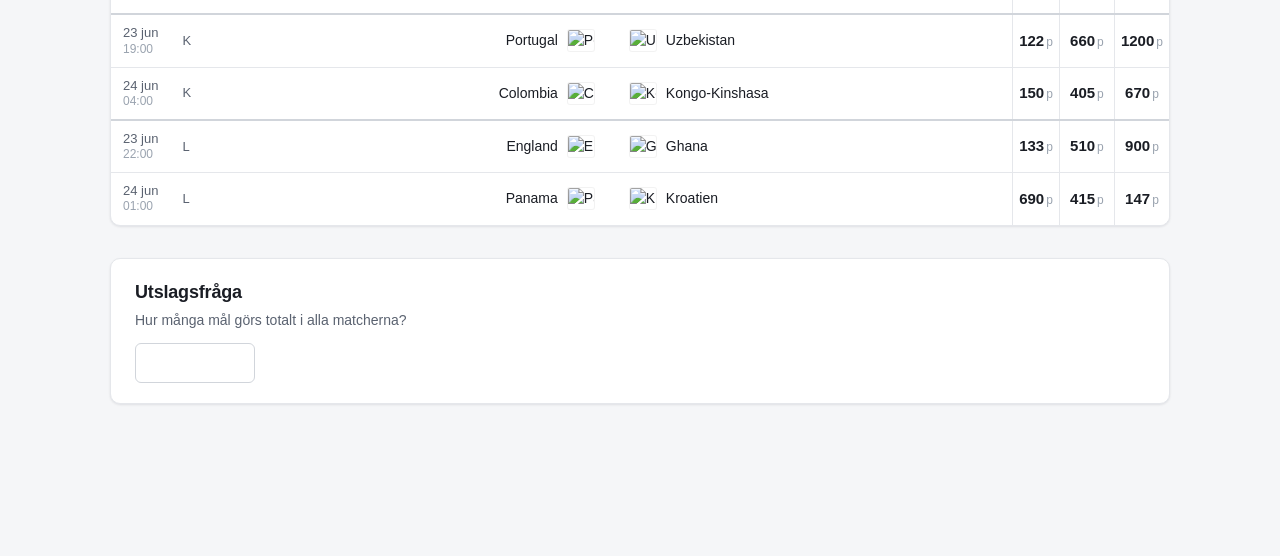
==== commit 22d49cdd: "Bold på The Gambling Cabins VM-Tips och Exempel:" ====
--- a/index.html
+++ b/index.html
@@ -25,8 +25,8 @@
     </a>
 
     <section class="welcome">
-      <p>Välkomna till The Gambling Cabins VM-Tips. Tipset går ut på att tippa utfallet i samtliga matcher i de två första omgångarna under VM 2026. Svarar du korrekt så tilldelas du poäng baserat på oddsen i matchen. Max en inlämning per person.</p>
-      <p>Exempel: Du tippar oavgjort i Mexico - Sydafrika och det slutar 1-1, då tilldelas du 425 poäng (oddsen när tävlingen sattes upp x100.)</p>
+      <p>Välkomna till <strong>The Gambling Cabins VM-Tips</strong>. Tipset går ut på att tippa utfallet i samtliga matcher i de två första omgångarna under VM 2026. Svarar du korrekt så tilldelas du poäng baserat på oddsen i matchen. Max en inlämning per person.</p>
+      <p><strong>Exempel:</strong> Du tippar oavgjort i Mexico - Sydafrika och det slutar 1-1, då tilldelas du 425 poäng (oddsen när tävlingen sattes upp x100.)</p>
       <p>Vi har satt poängen med hjälp av Expekts odds så <a href="http://gamblingcabin.se/go/expekt" target="_blank" rel="noopener">signa upp här och få 100% upp till 1500kr i Freebet</a>.</p>
       <p>Mer info om tävlingen och priserna hittar du <a href="https://gamblingcabin.se/vm-tipset-2026/" target="_blank" rel="noopener">här</a>.</p>
     </section>
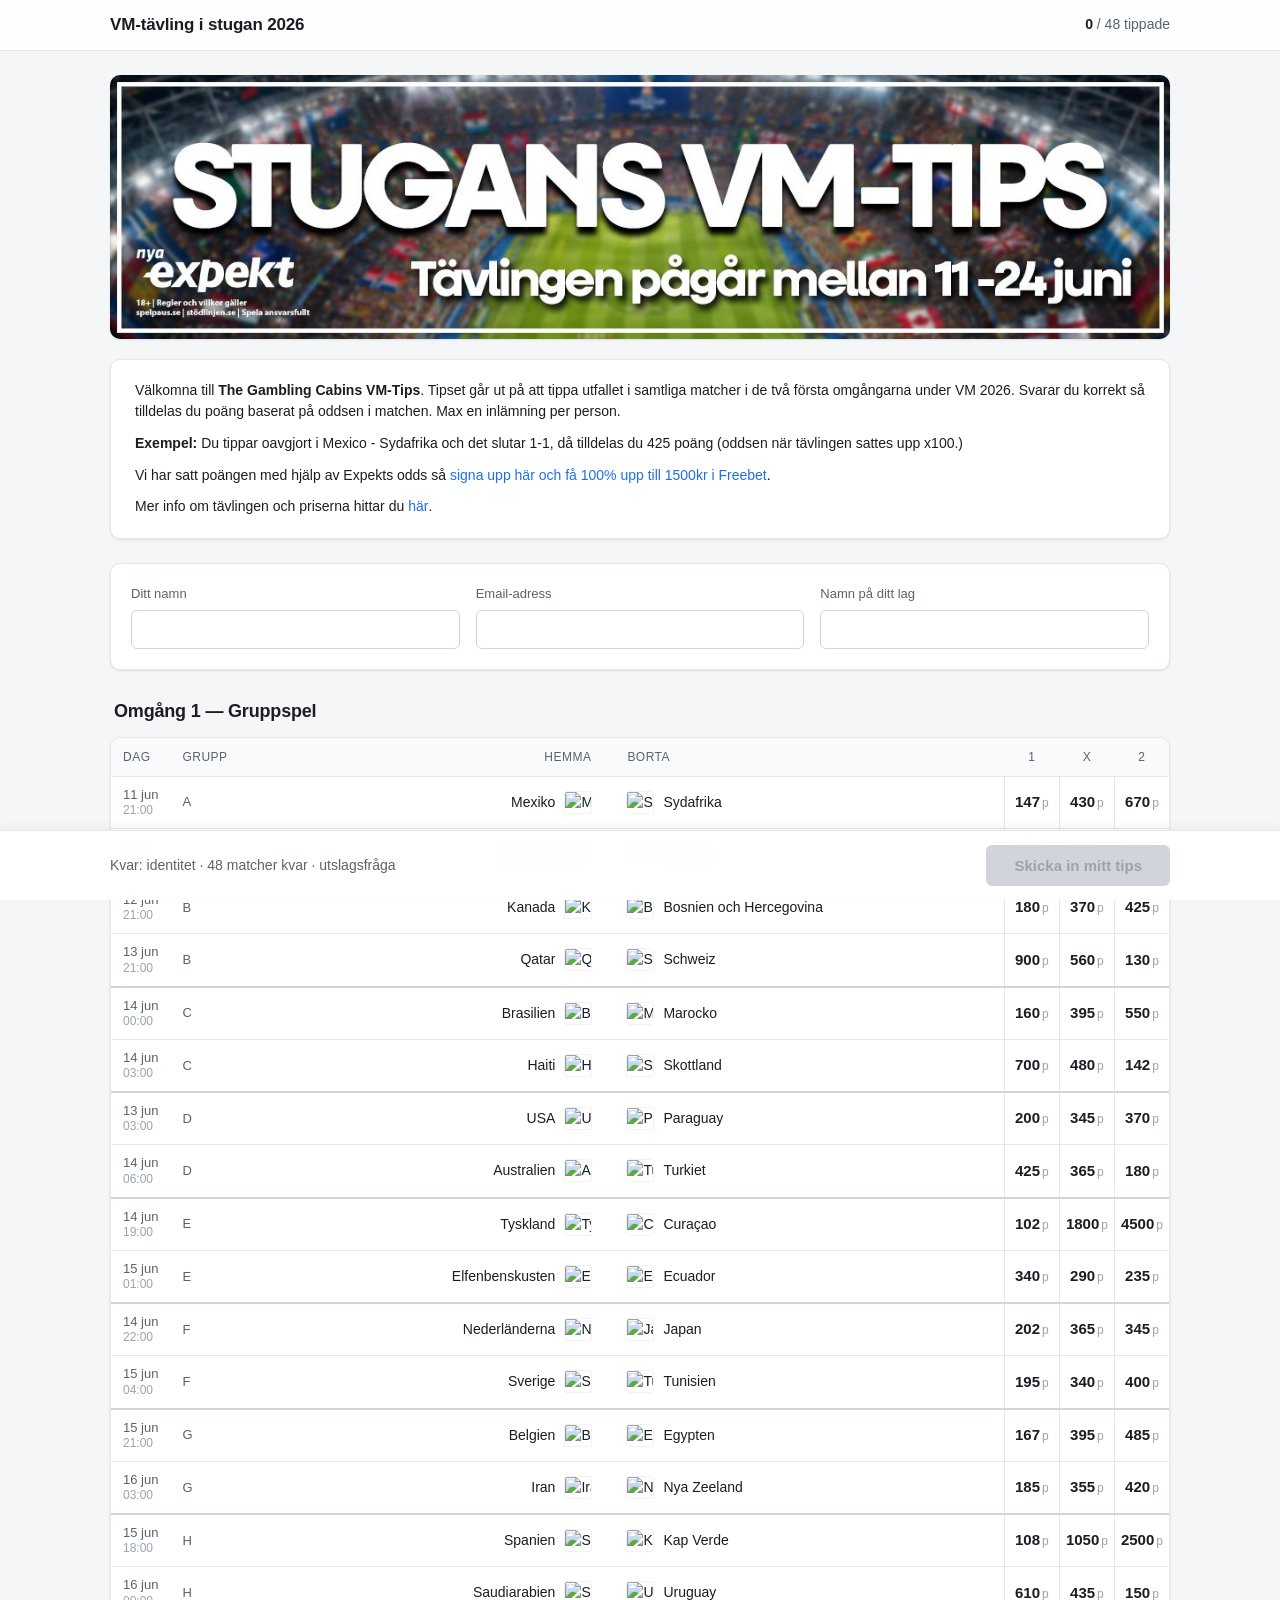
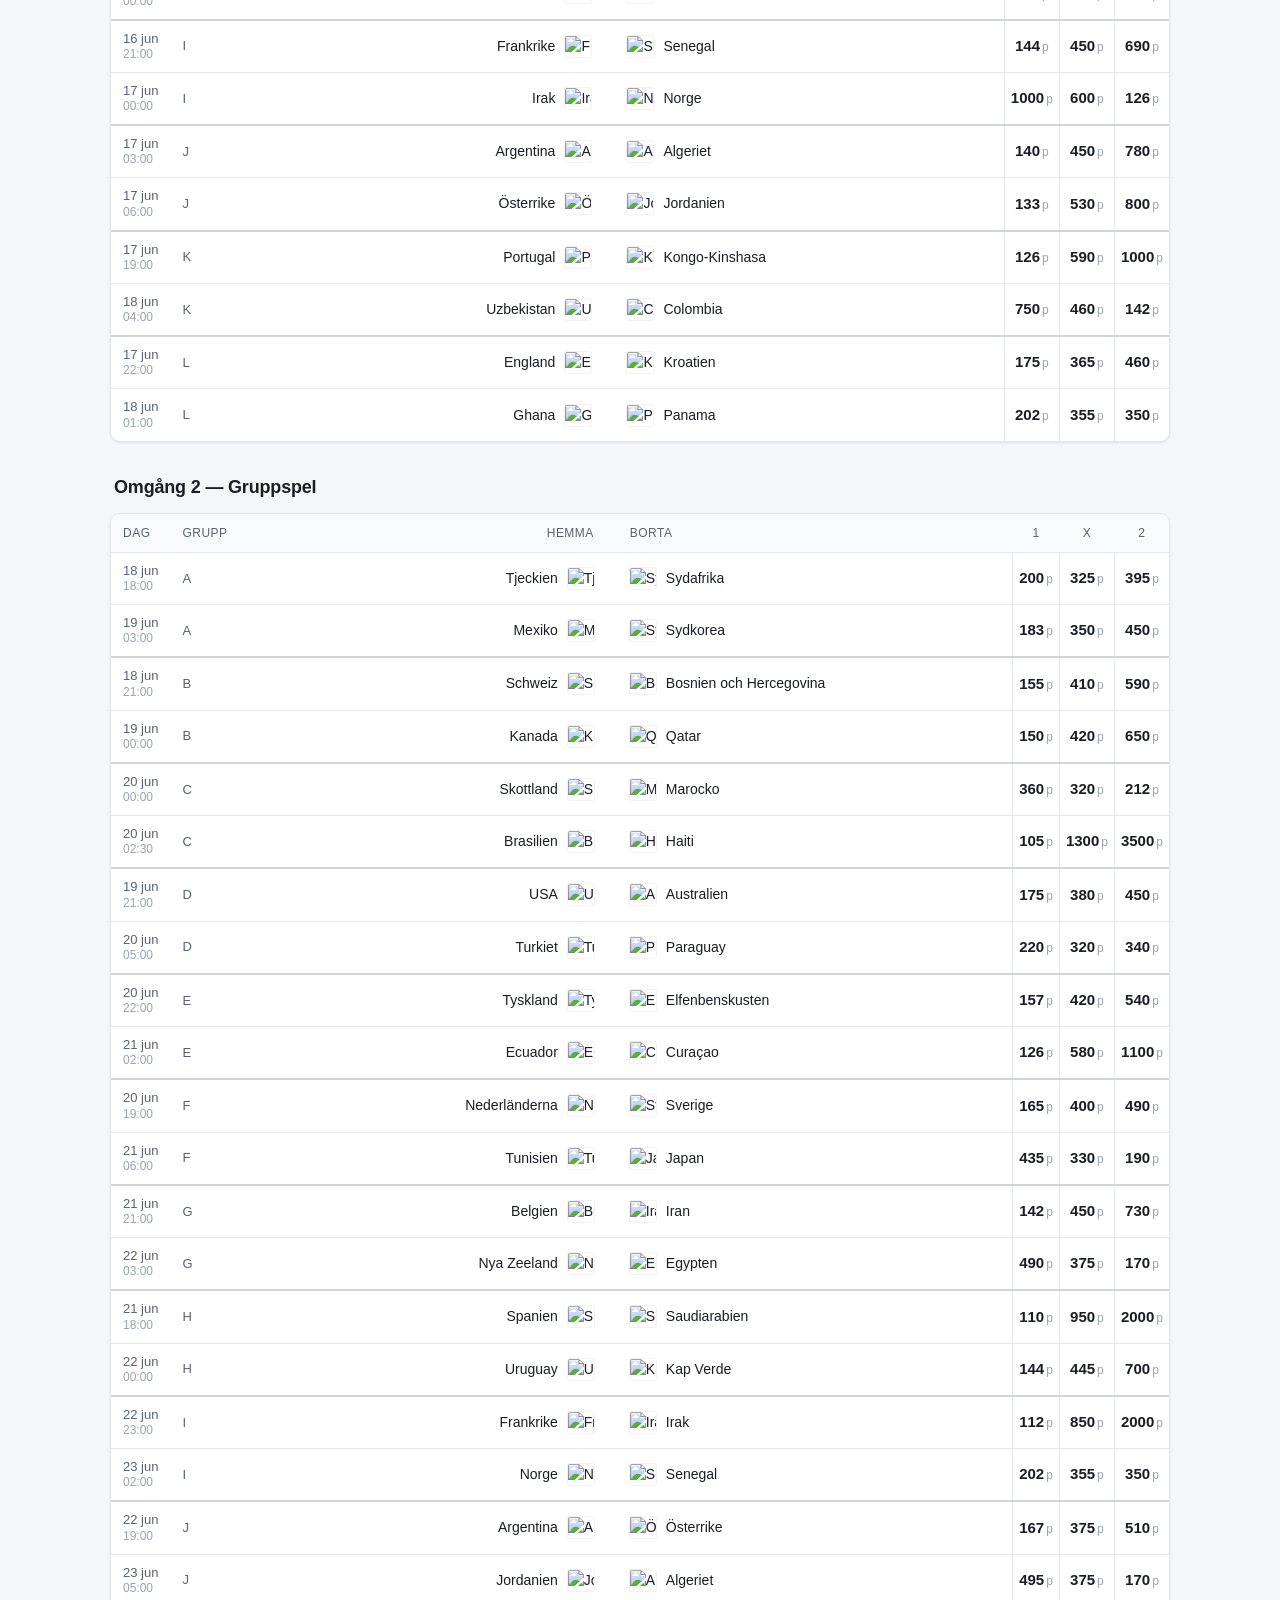
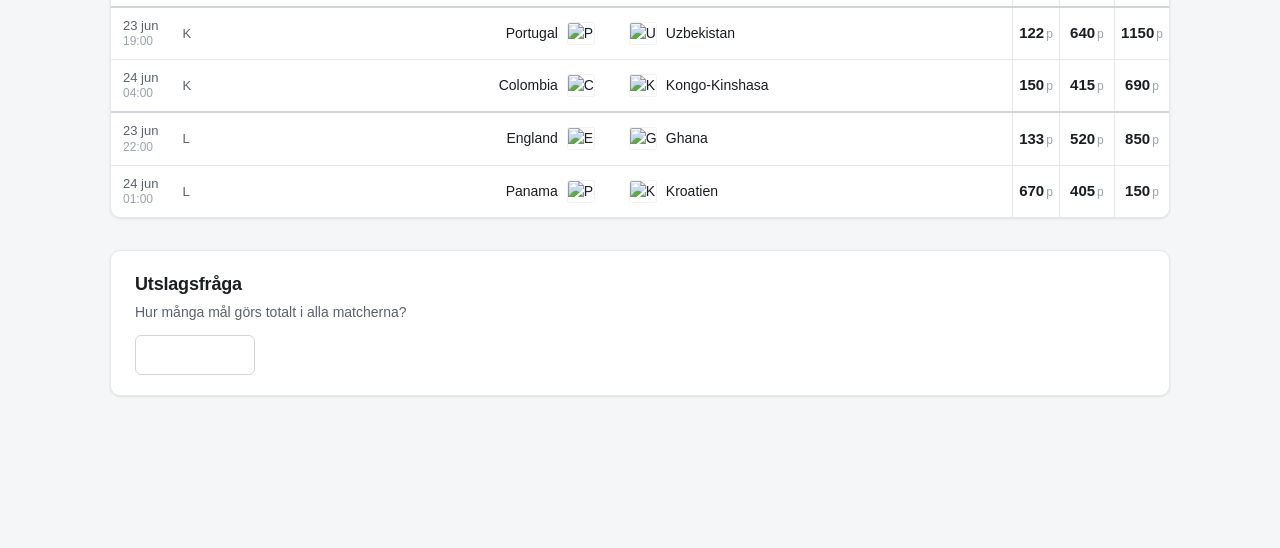
==== commit 8b0b05a5: "Separera tips- och topplista-sidorna: ta bort nav-menyn och uppdatera-knappen Ingen synlig navigatio" ====
--- a/index.html
+++ b/index.html
@@ -11,10 +11,6 @@
   <header class="topbar">
     <div class="topbar-inner">
       <h1>VM-tävling i stugan 2026</h1>
-      <nav class="nav-links">
-        <a href="index.html" class="active">Tipsa</a>
-        <a href="topplistan.html">Topplista</a>
-      </nav>
       <div class="counter"><span id="picksCount">0</span> / 48 tippade</div>
     </div>
   </header>
--- a/css/styles.css
+++ b/css/styles.css
@@ -77,32 +77,6 @@
   flex-shrink: 0;
 }
 
-.nav-links {
-  display: flex;
-  gap: 6px;
-  margin-left: 8px;
-}
-
-.nav-links a {
-  display: inline-block;
-  padding: 6px 12px;
-  border-radius: 999px;
-  color: var(--text-muted);
-  font-size: 14px;
-  font-weight: 500;
-  text-decoration: none;
-}
-
-.nav-links a:hover {
-  background: var(--surface-muted);
-  color: var(--text);
-}
-
-.nav-links a.active {
-  background: var(--accent-soft);
-  color: var(--accent);
-}
-
 .counter {
   margin-left: auto;
   color: var(--text-muted);
@@ -613,6 +587,28 @@
   gap: 4px;
 }
 
+.lb-search {
+  padding: 7px 11px;
+  border: 1px solid var(--border-strong);
+  border-radius: var(--radius-sm);
+  font-family: inherit;
+  font-size: 13px;
+  background: var(--surface);
+  color: var(--text);
+  min-width: 200px;
+  transition: border-color 0.15s, box-shadow 0.15s;
+}
+
+.lb-search:focus {
+  outline: none;
+  border-color: var(--accent);
+  box-shadow: 0 0 0 3px var(--accent-soft);
+}
+
+.lb-table tbody tr.filtered-out {
+  display: none;
+}
+
 .legend-bar {
   display: inline-block;
   width: 8px;
@@ -623,24 +619,6 @@
 .legend-bar.b1 { background: #2ea043; }
 .legend-bar.bx { background: #3a3a3a; }
 .legend-bar.b2 { background: #f59f00; }
-
-.refresh-btn {
-  background: var(--surface-muted);
-  border: 1px solid var(--border);
-  border-radius: var(--radius-sm);
-  padding: 8px 14px;
-  font-size: 13px;
-  font-family: inherit;
-  cursor: pointer;
-  color: var(--text);
-  transition: background-color 0.12s;
-}
-
-.refresh-btn:hover {
-  background: var(--accent-soft);
-  color: var(--accent);
-  border-color: var(--accent);
-}
 
 .leaderboard-status {
   padding: 12px 24px;
@@ -909,11 +887,6 @@
     font-size: 15px;
   }
 
-  .nav-links a {
-    padding: 5px 10px;
-    font-size: 13px;
-  }
-
   .counter {
     font-size: 13px;
     width: 100%;
@@ -1054,10 +1027,6 @@
     font-size: 15px;
     line-height: 1.25;
     flex: 1 1 auto;
-  }
-
-  .nav-links {
-    margin-left: 0;
   }
 
   .counter {
@@ -1335,11 +1304,6 @@
     font-size: 17px;
   }
 
-  .refresh-btn {
-    padding: 6px 10px;
-    font-size: 12px;
-  }
-
   .leaderboard-table {
     font-size: 13px;
   }
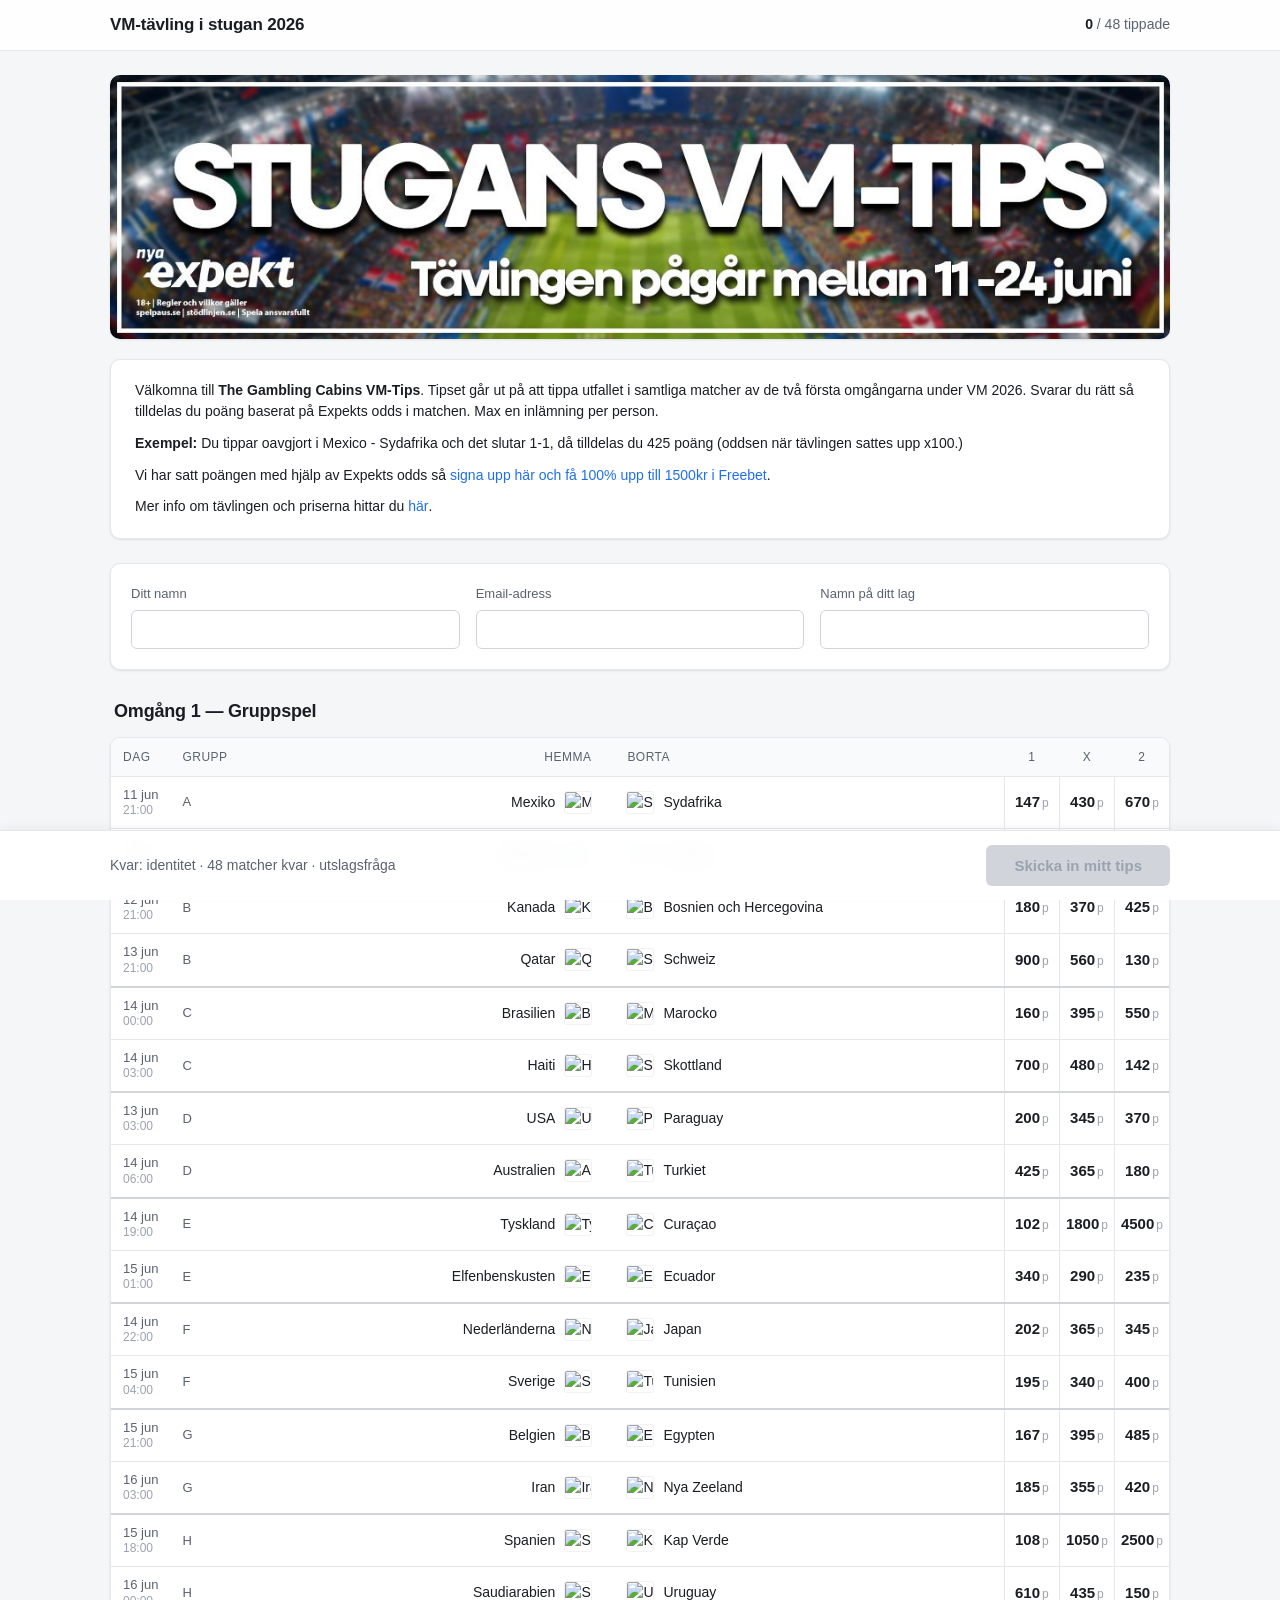
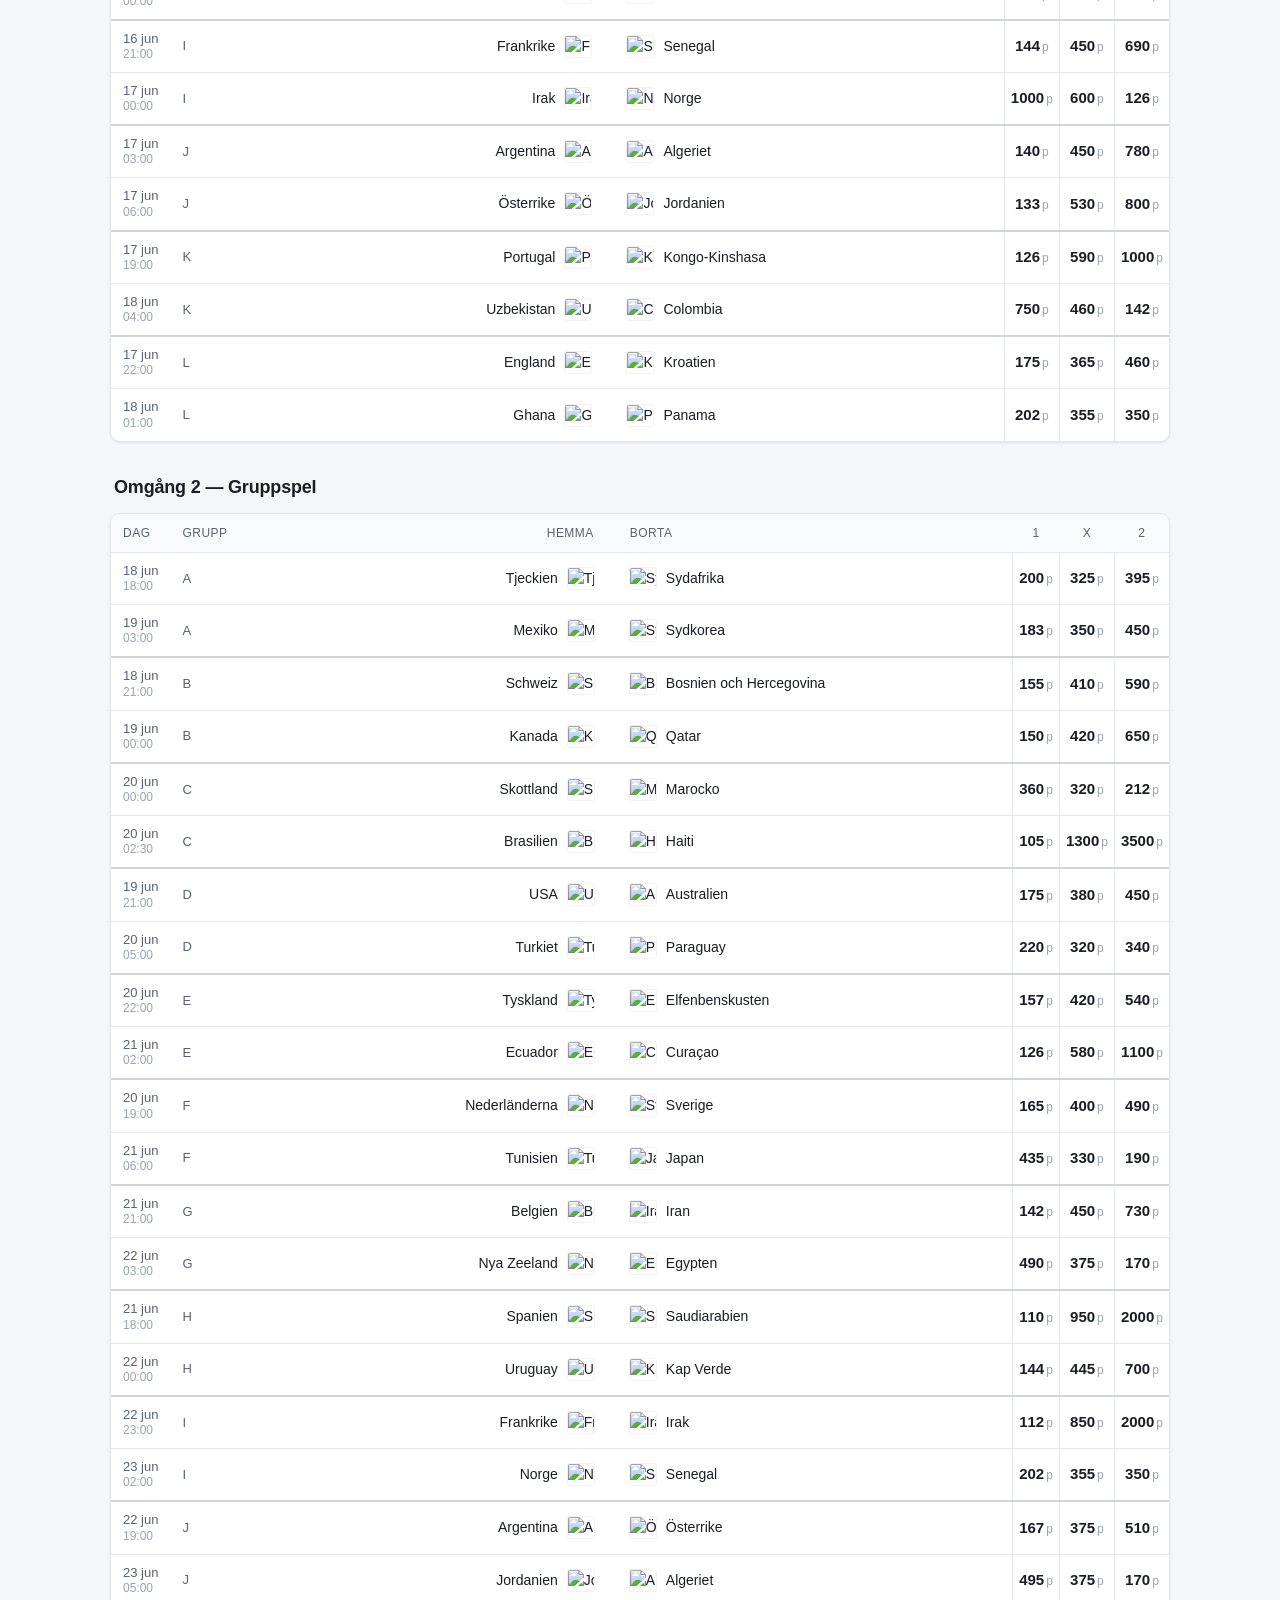
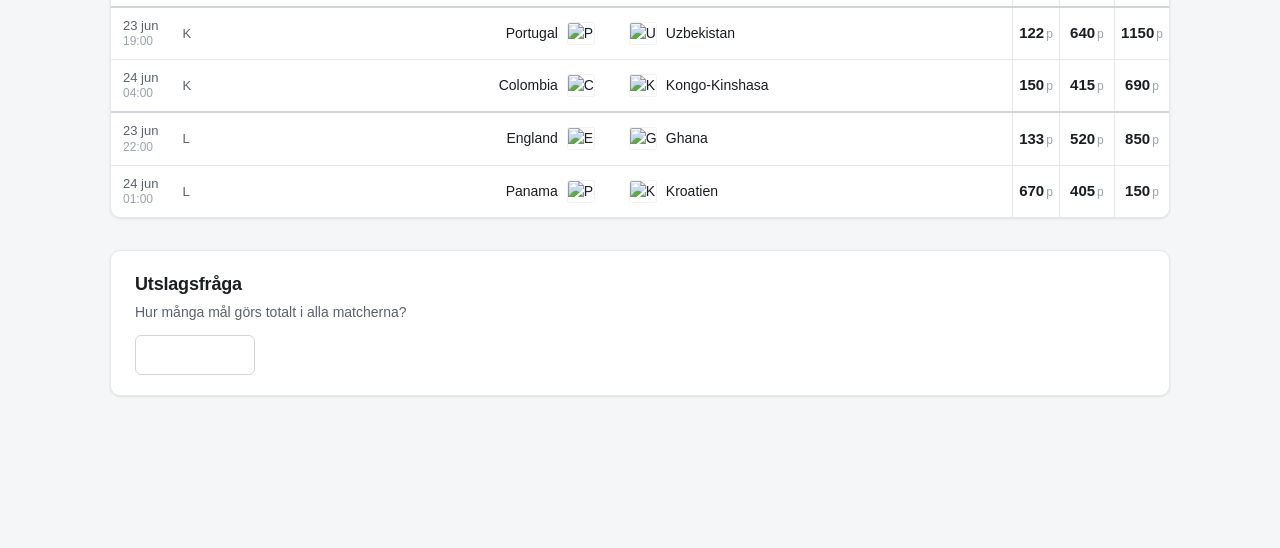
==== commit 5744c876: "textfix" ====
--- a/index.html
+++ b/index.html
@@ -21,7 +21,7 @@
     </a>
 
     <section class="welcome">
-      <p>Välkomna till <strong>The Gambling Cabins VM-Tips</strong>. Tipset går ut på att tippa utfallet i samtliga matcher i de två första omgångarna under VM 2026. Svarar du korrekt så tilldelas du poäng baserat på oddsen i matchen. Max en inlämning per person.</p>
+      <p>Välkomna till <strong>The Gambling Cabins VM-Tips</strong>. Tipset går ut på att tippa utfallet i samtliga matcher av de två första omgångarna under VM 2026. Svarar du rätt så tilldelas du poäng baserat på Expekts odds i matchen. Max en inlämning per person.</p>
       <p><strong>Exempel:</strong> Du tippar oavgjort i Mexico - Sydafrika och det slutar 1-1, då tilldelas du 425 poäng (oddsen när tävlingen sattes upp x100.)</p>
       <p>Vi har satt poängen med hjälp av Expekts odds så <a href="http://gamblingcabin.se/go/expekt" target="_blank" rel="noopener">signa upp här och få 100% upp till 1500kr i Freebet</a>.</p>
       <p>Mer info om tävlingen och priserna hittar du <a href="https://gamblingcabin.se/vm-tipset-2026/" target="_blank" rel="noopener">här</a>.</p>
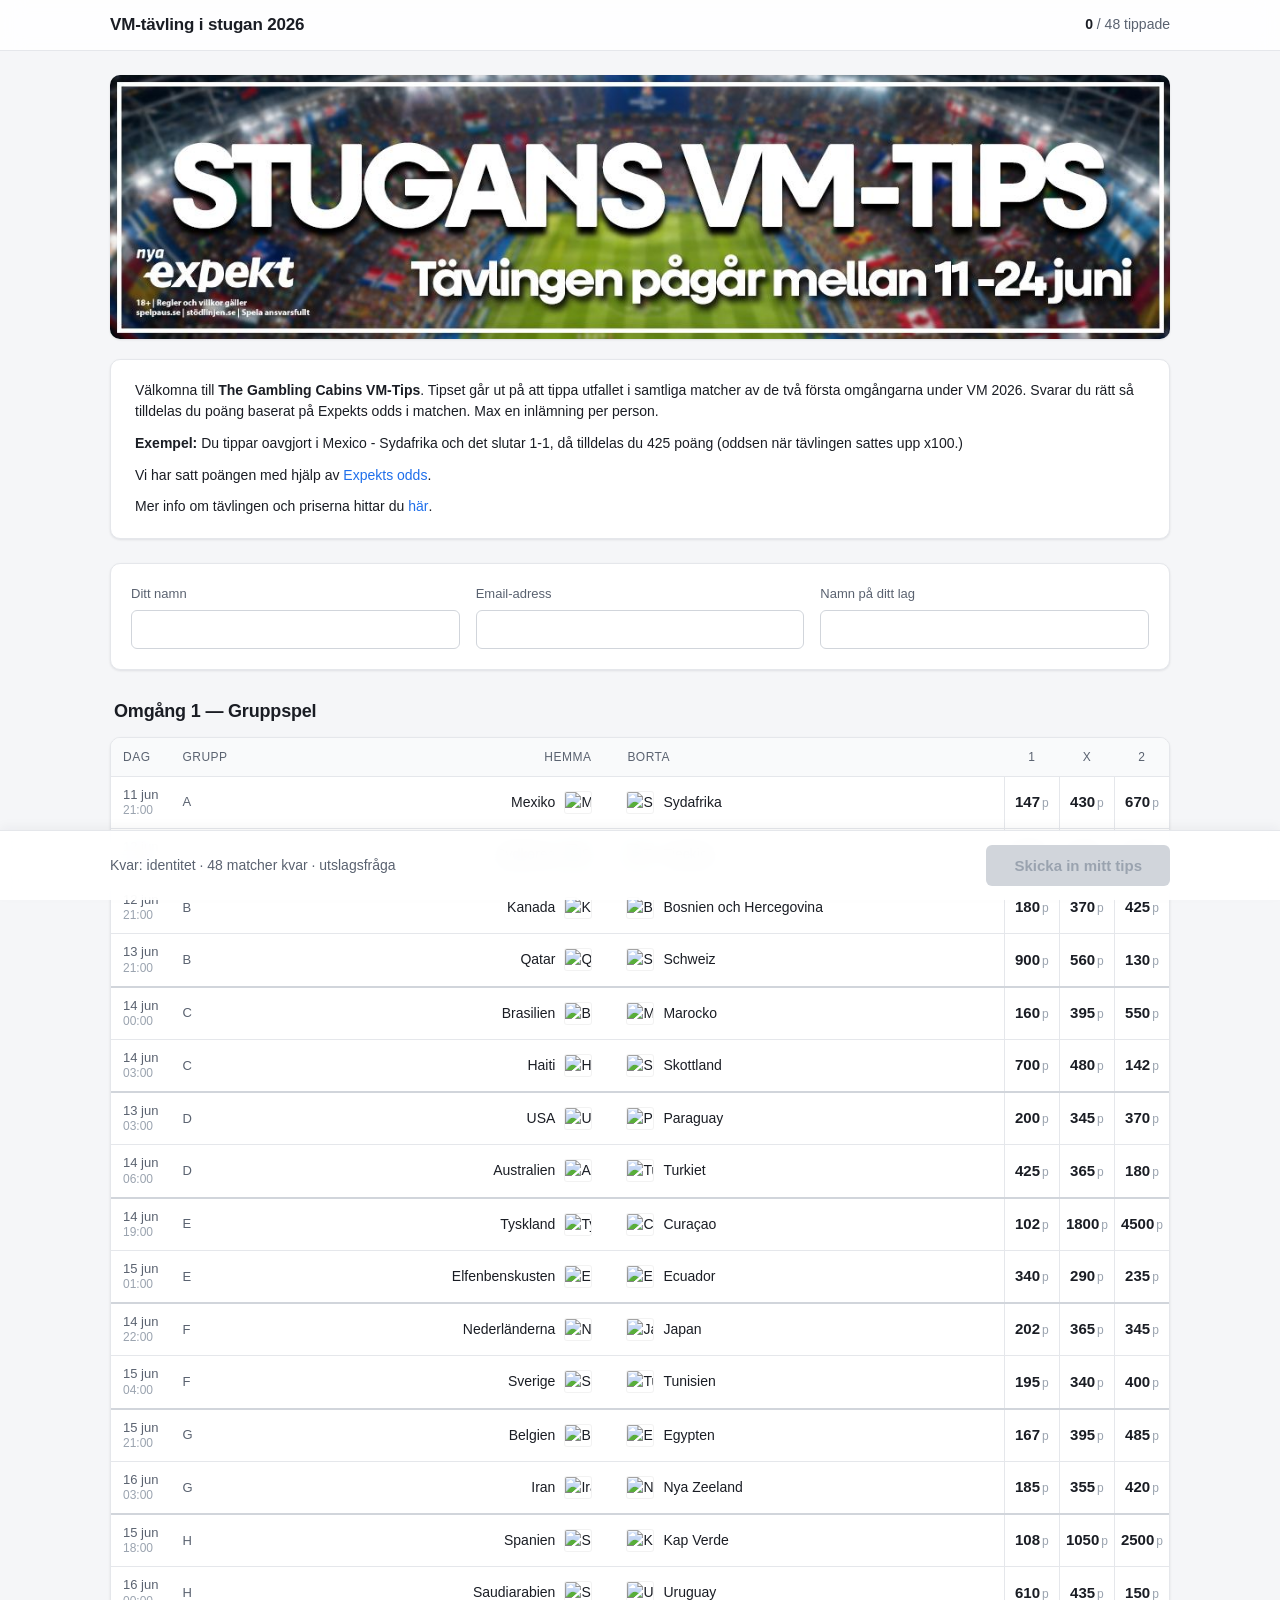
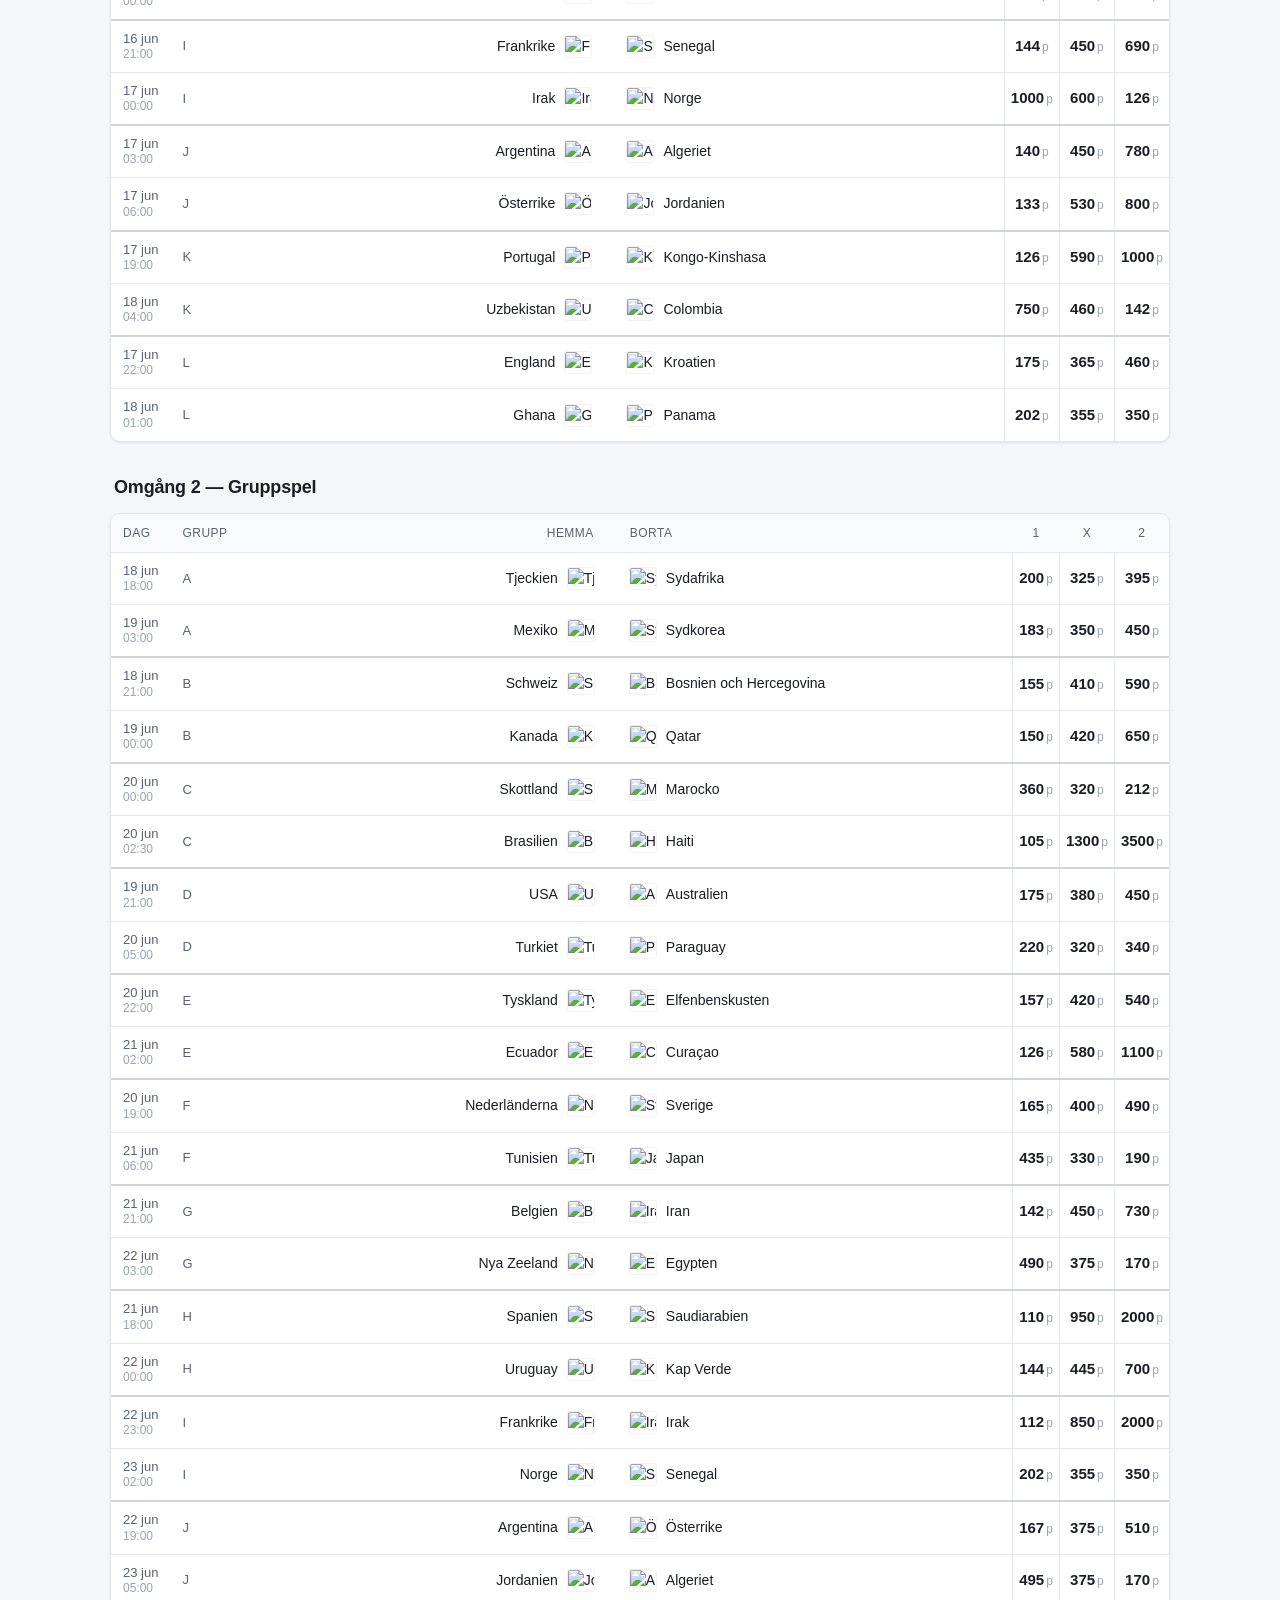
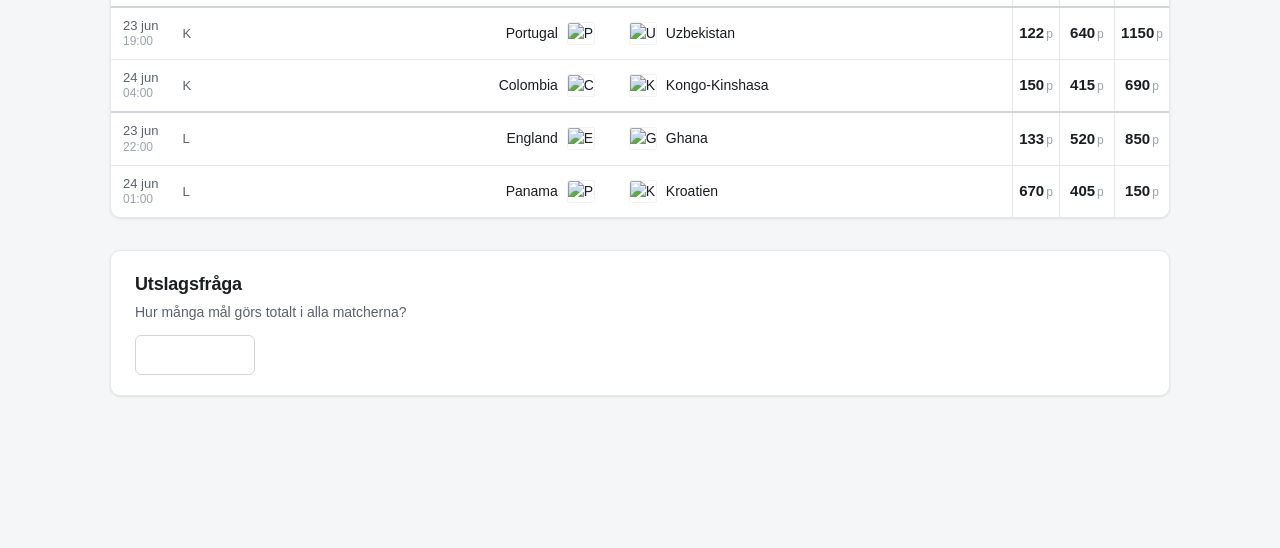
==== commit a1979751: "Ny text" ====
--- a/index.html
+++ b/index.html
@@ -23,8 +23,8 @@
     <section class="welcome">
       <p>Välkomna till <strong>The Gambling Cabins VM-Tips</strong>. Tipset går ut på att tippa utfallet i samtliga matcher av de två första omgångarna under VM 2026. Svarar du rätt så tilldelas du poäng baserat på Expekts odds i matchen. Max en inlämning per person.</p>
       <p><strong>Exempel:</strong> Du tippar oavgjort i Mexico - Sydafrika och det slutar 1-1, då tilldelas du 425 poäng (oddsen när tävlingen sattes upp x100.)</p>
-      <p>Vi har satt poängen med hjälp av Expekts odds så <a href="http://gamblingcabin.se/go/expekt" target="_blank" rel="noopener">signa upp här och få 100% upp till 1500kr i Freebet</a>.</p>
-      <p>Mer info om tävlingen och priserna hittar du <a href="https://gamblingcabin.se/vm-tipset-2026/" target="_blank" rel="noopener">här</a>.</p>
+      <p>Vi har satt poängen med hjälp av <a href="http://gamblingcabin.se/go/expekt" target="_blank" rel="noopener">Expekts odds</a>.</p>
+      <p>Mer info om tävlingen och priserna hittar du <a href="https://gamblingcabin.se/vm-tipset-2026-med-superpriser/" target="_blank" rel="noopener">här</a>.</p>
     </section>
 
     <section class="identity-card">
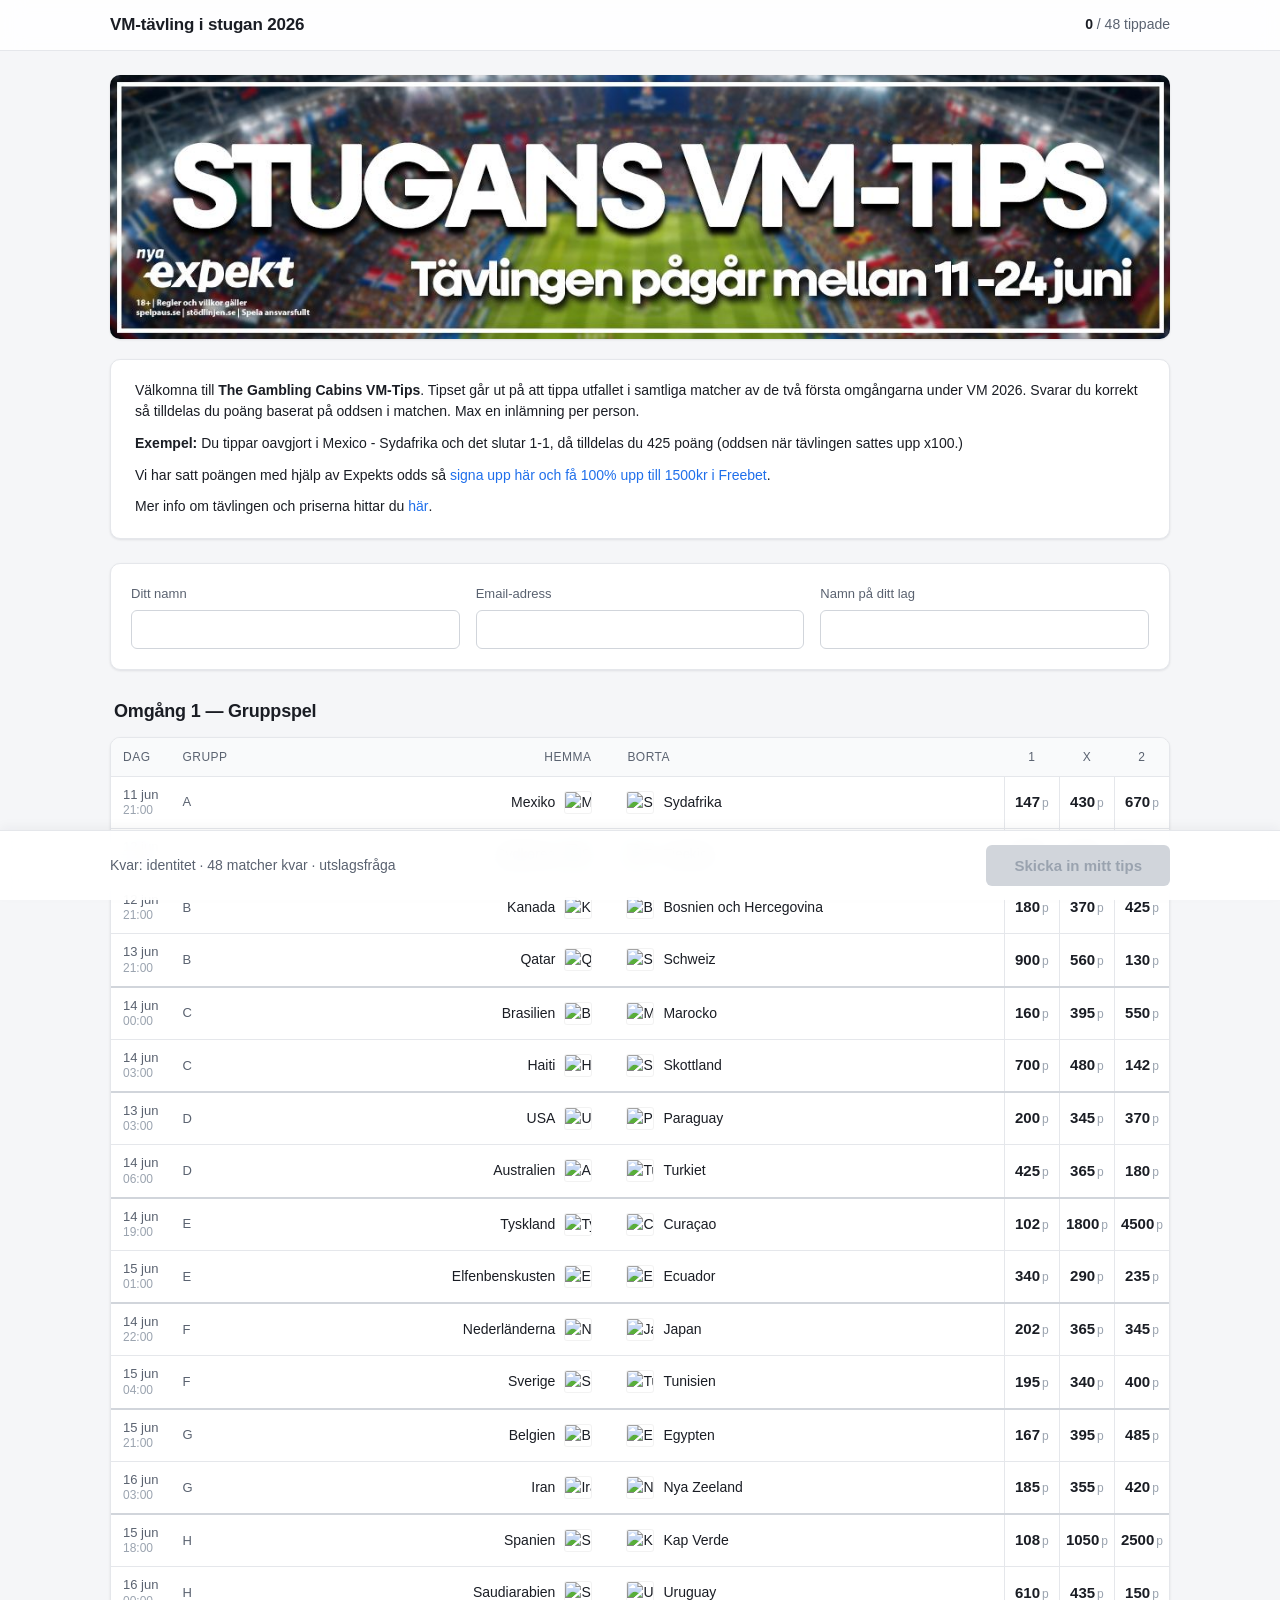
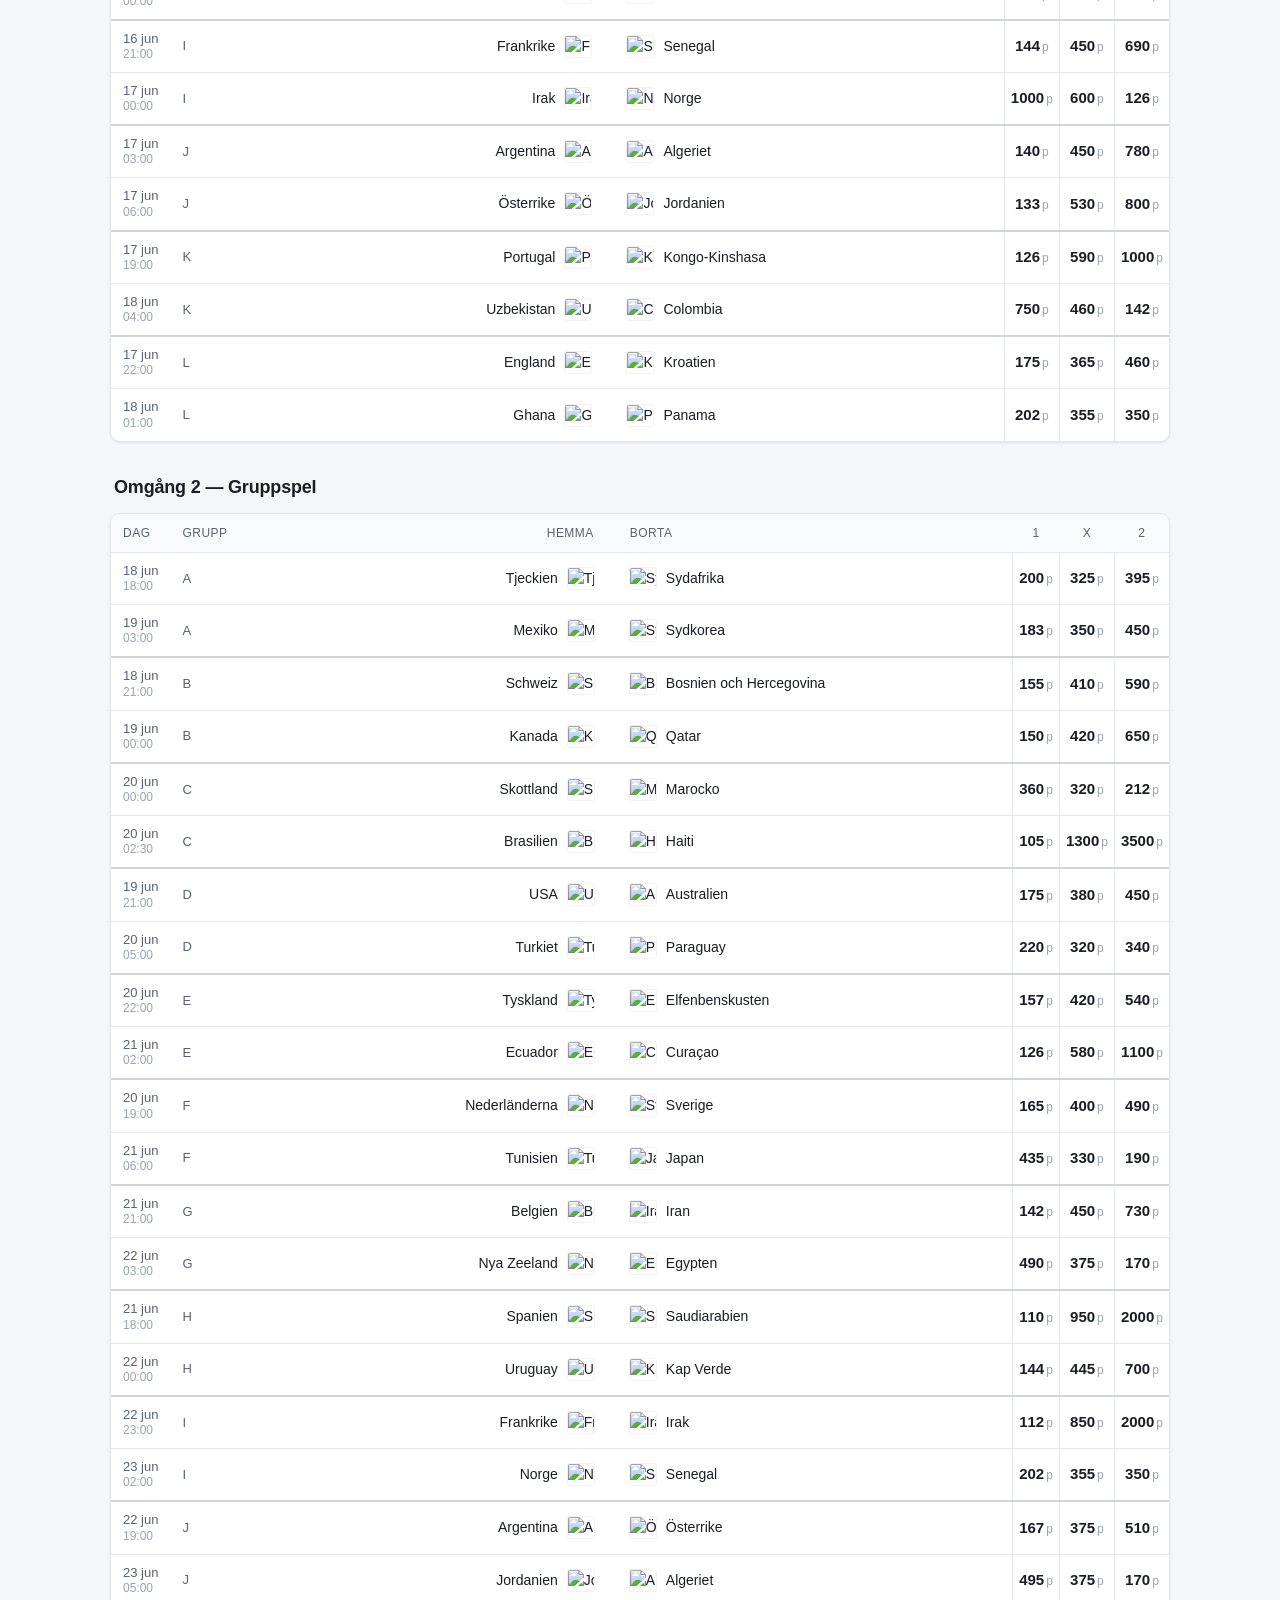
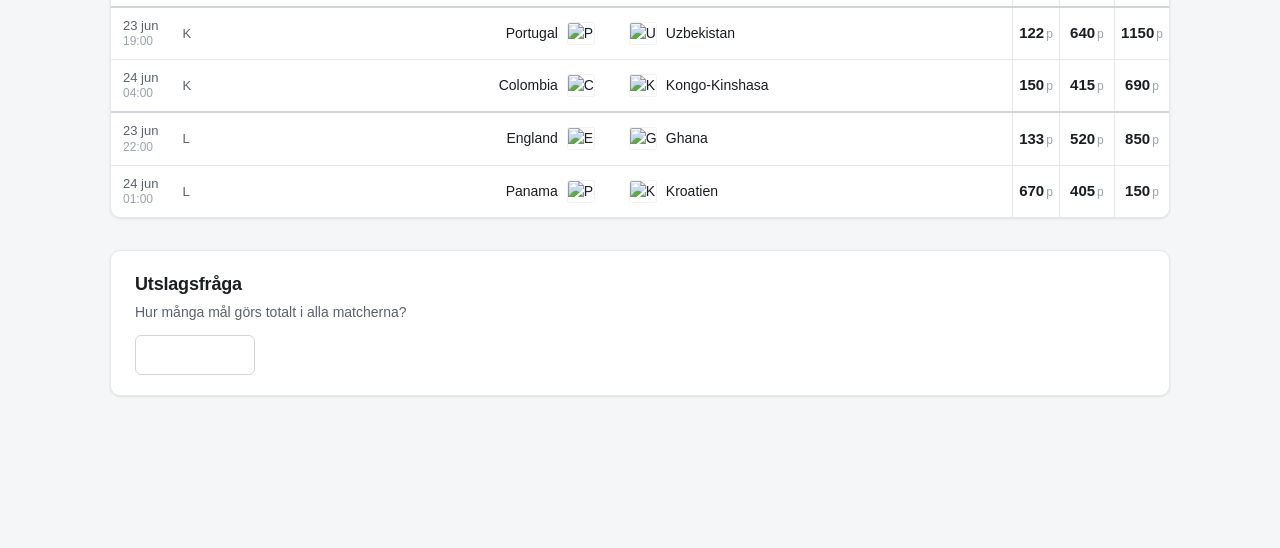
==== commit 034ff122: "fix" ====
--- a/index.html
+++ b/index.html
@@ -21,9 +21,9 @@
     </a>
 
     <section class="welcome">
-      <p>Välkomna till <strong>The Gambling Cabins VM-Tips</strong>. Tipset går ut på att tippa utfallet i samtliga matcher av de två första omgångarna under VM 2026. Svarar du rätt så tilldelas du poäng baserat på Expekts odds i matchen. Max en inlämning per person.</p>
+      <p>Välkomna till <strong>The Gambling Cabins VM-Tips</strong>. Tipset går ut på att tippa utfallet i samtliga matcher av de två första omgångarna under VM 2026. Svarar du korrekt så tilldelas du poäng baserat på oddsen i matchen. Max en inlämning per person.</p>
       <p><strong>Exempel:</strong> Du tippar oavgjort i Mexico - Sydafrika och det slutar 1-1, då tilldelas du 425 poäng (oddsen när tävlingen sattes upp x100.)</p>
-      <p>Vi har satt poängen med hjälp av <a href="http://gamblingcabin.se/go/expekt" target="_blank" rel="noopener">Expekts odds</a>.</p>
+      <p>Vi har satt poängen med hjälp av Expekts odds så <a href="http://gamblingcabin.se/go/expekt" target="_blank" rel="noopener">signa upp här och få 100% upp till 1500kr i Freebet</a>.</p>
       <p>Mer info om tävlingen och priserna hittar du <a href="https://gamblingcabin.se/vm-tipset-2026-med-superpriser/" target="_blank" rel="noopener">här</a>.</p>
     </section>
 
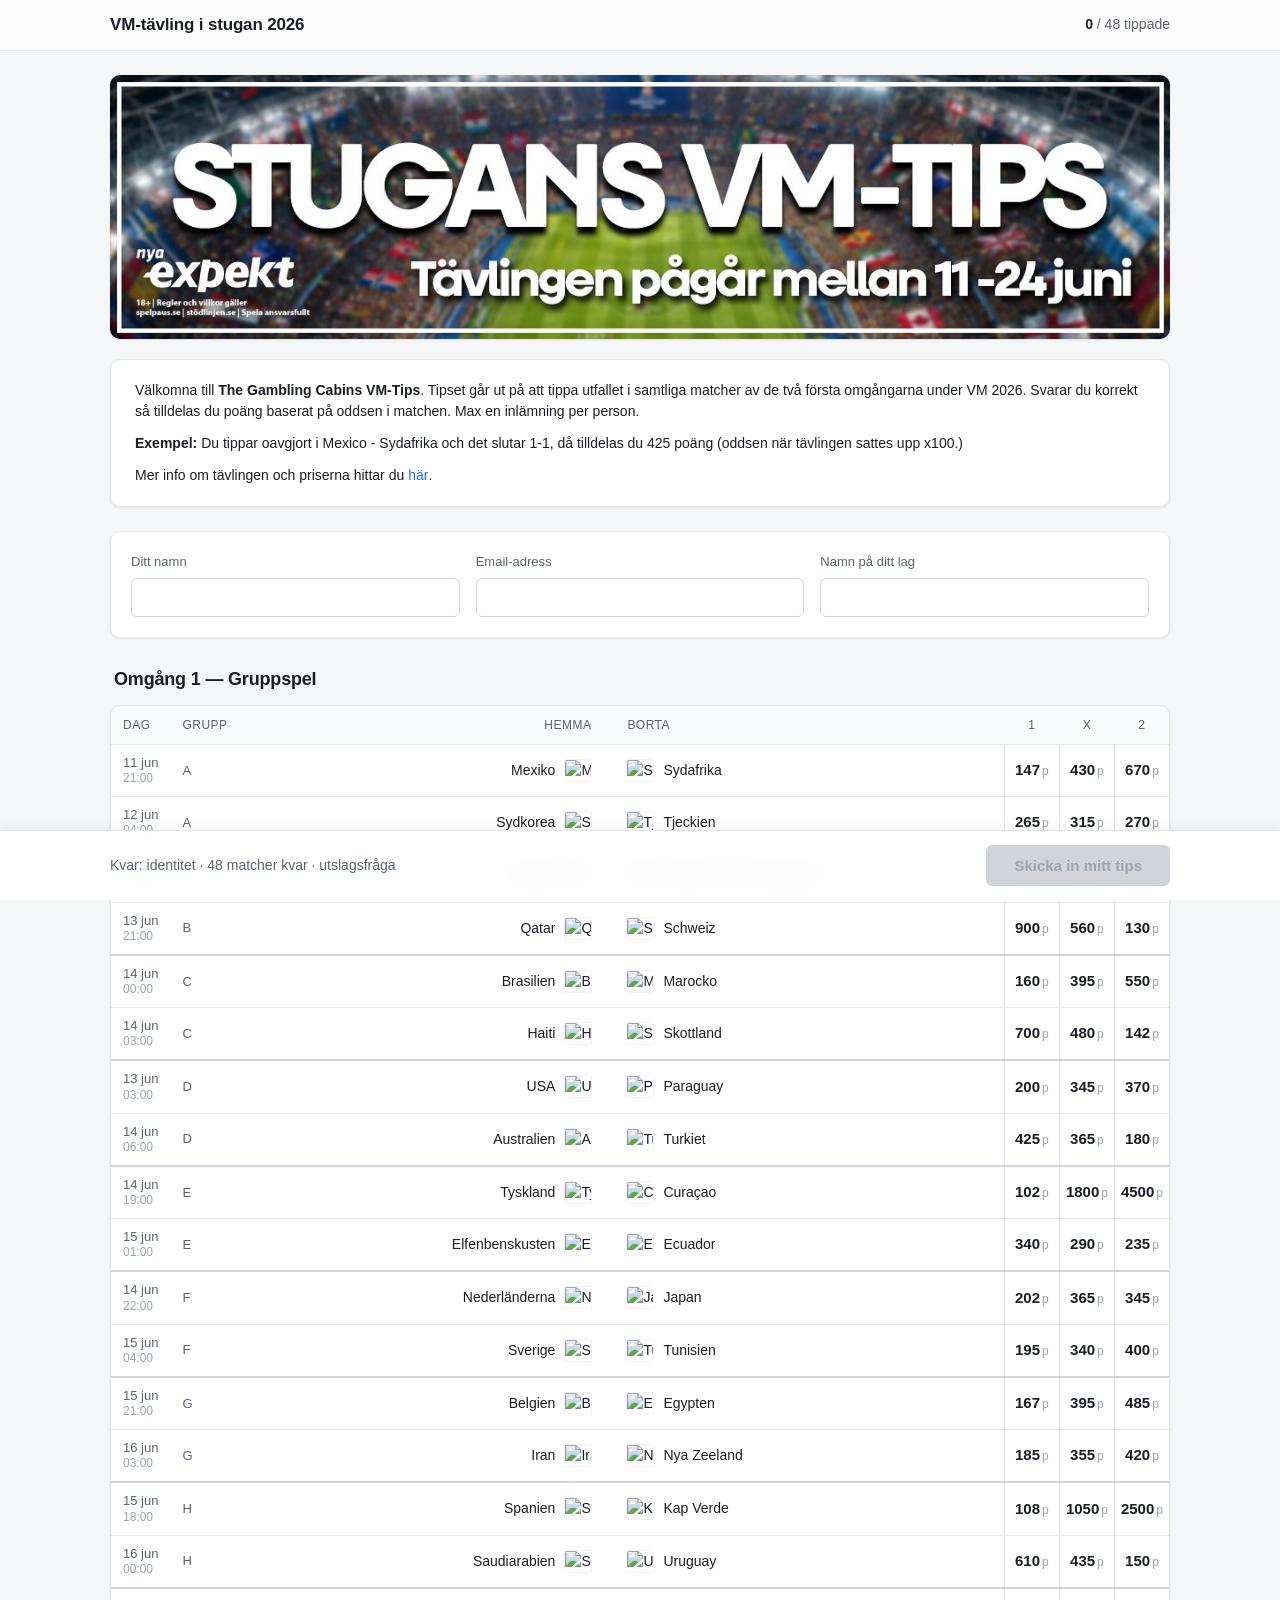
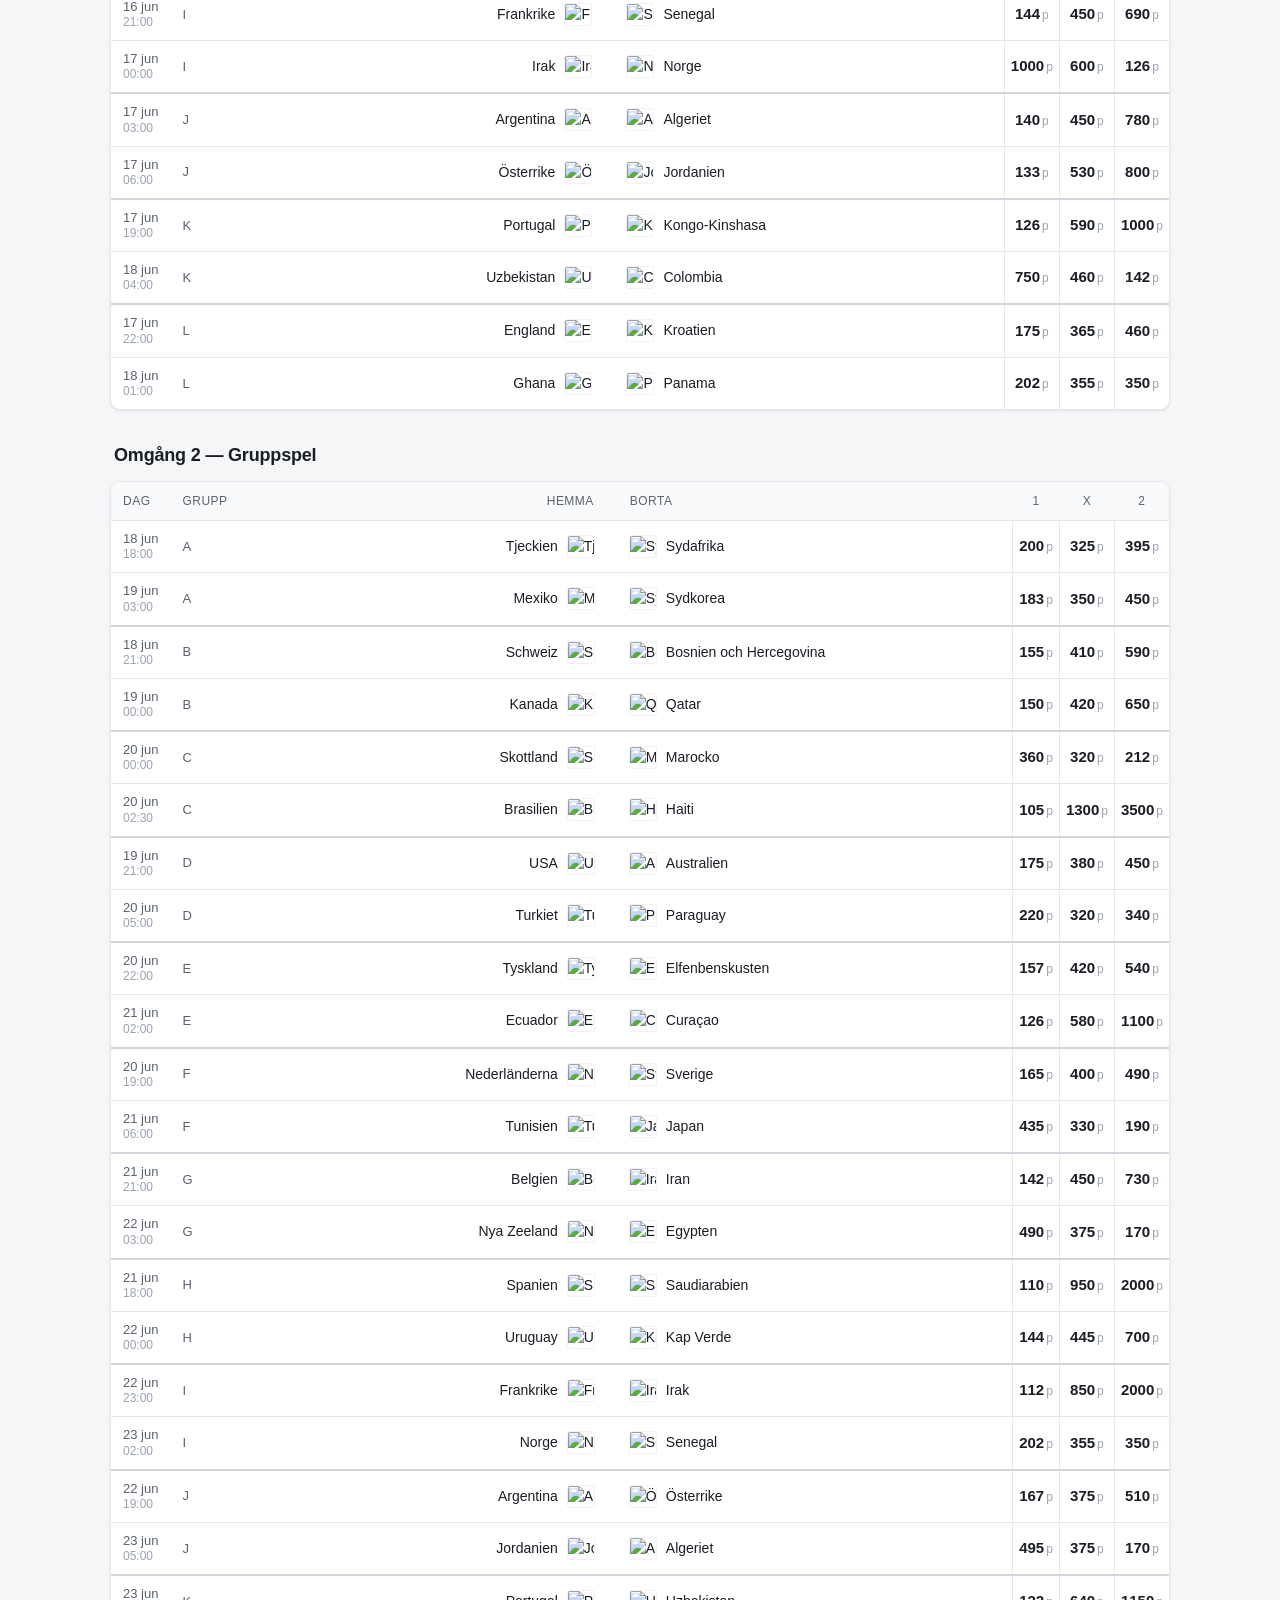
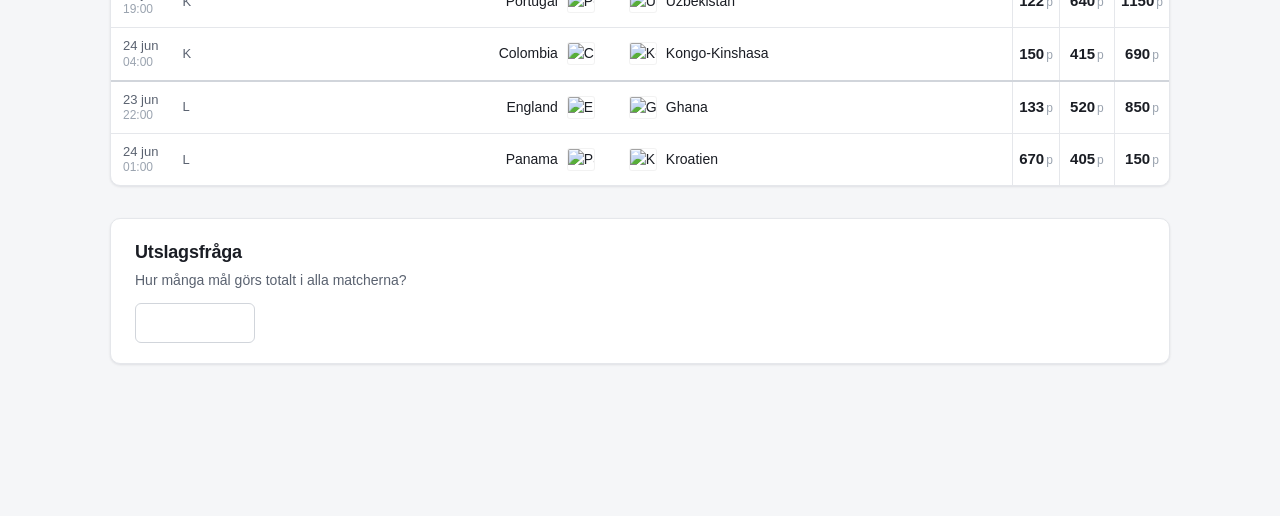
==== commit 02083f00: "tog bort affetext" ====
--- a/index.html
+++ b/index.html
@@ -23,7 +23,6 @@
     <section class="welcome">
       <p>Välkomna till <strong>The Gambling Cabins VM-Tips</strong>. Tipset går ut på att tippa utfallet i samtliga matcher av de två första omgångarna under VM 2026. Svarar du korrekt så tilldelas du poäng baserat på oddsen i matchen. Max en inlämning per person.</p>
       <p><strong>Exempel:</strong> Du tippar oavgjort i Mexico - Sydafrika och det slutar 1-1, då tilldelas du 425 poäng (oddsen när tävlingen sattes upp x100.)</p>
-      <p>Vi har satt poängen med hjälp av Expekts odds så <a href="http://gamblingcabin.se/go/expekt" target="_blank" rel="noopener">signa upp här och få 100% upp till 1500kr i Freebet</a>.</p>
       <p>Mer info om tävlingen och priserna hittar du <a href="https://gamblingcabin.se/vm-tipset-2026-med-superpriser/" target="_blank" rel="noopener">här</a>.</p>
     </section>
 
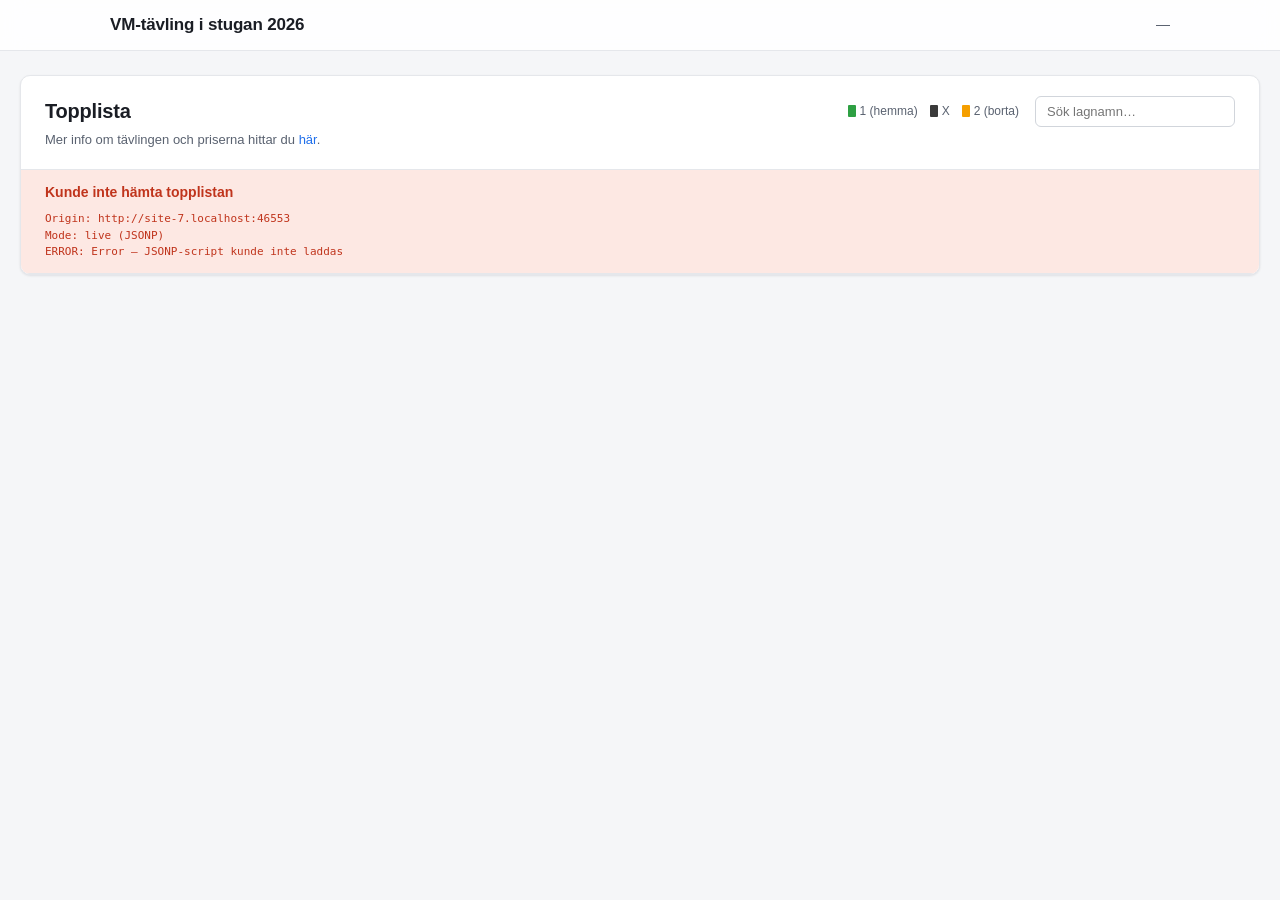
==== commit 85909b15: "Stäng tipset: mainlänken visar topplistan i stället för formuläret Sätter TIPSET_STANGT=true så att " ====
--- a/index.html
+++ b/index.html
@@ -2,6 +2,12 @@
 <html lang="sv">
 <head>
   <meta charset="utf-8">
+  <script>
+    // VM-tipset: sätt till true när tipset stänger (deadline ~2026-06-11 21:00).
+    // Då skickas alla som öppnar mainlänken vidare till topplistan i stället för formuläret.
+    var TIPSET_STANGT = true;
+    if (TIPSET_STANGT) location.replace('topplistan.html');
+  </script>
   <meta name="viewport" content="width=device-width, initial-scale=1">
   <meta http-equiv="Cache-Control" content="no-cache, no-store, must-revalidate">
   <title>VM-tävling i stugan 2026</title>
